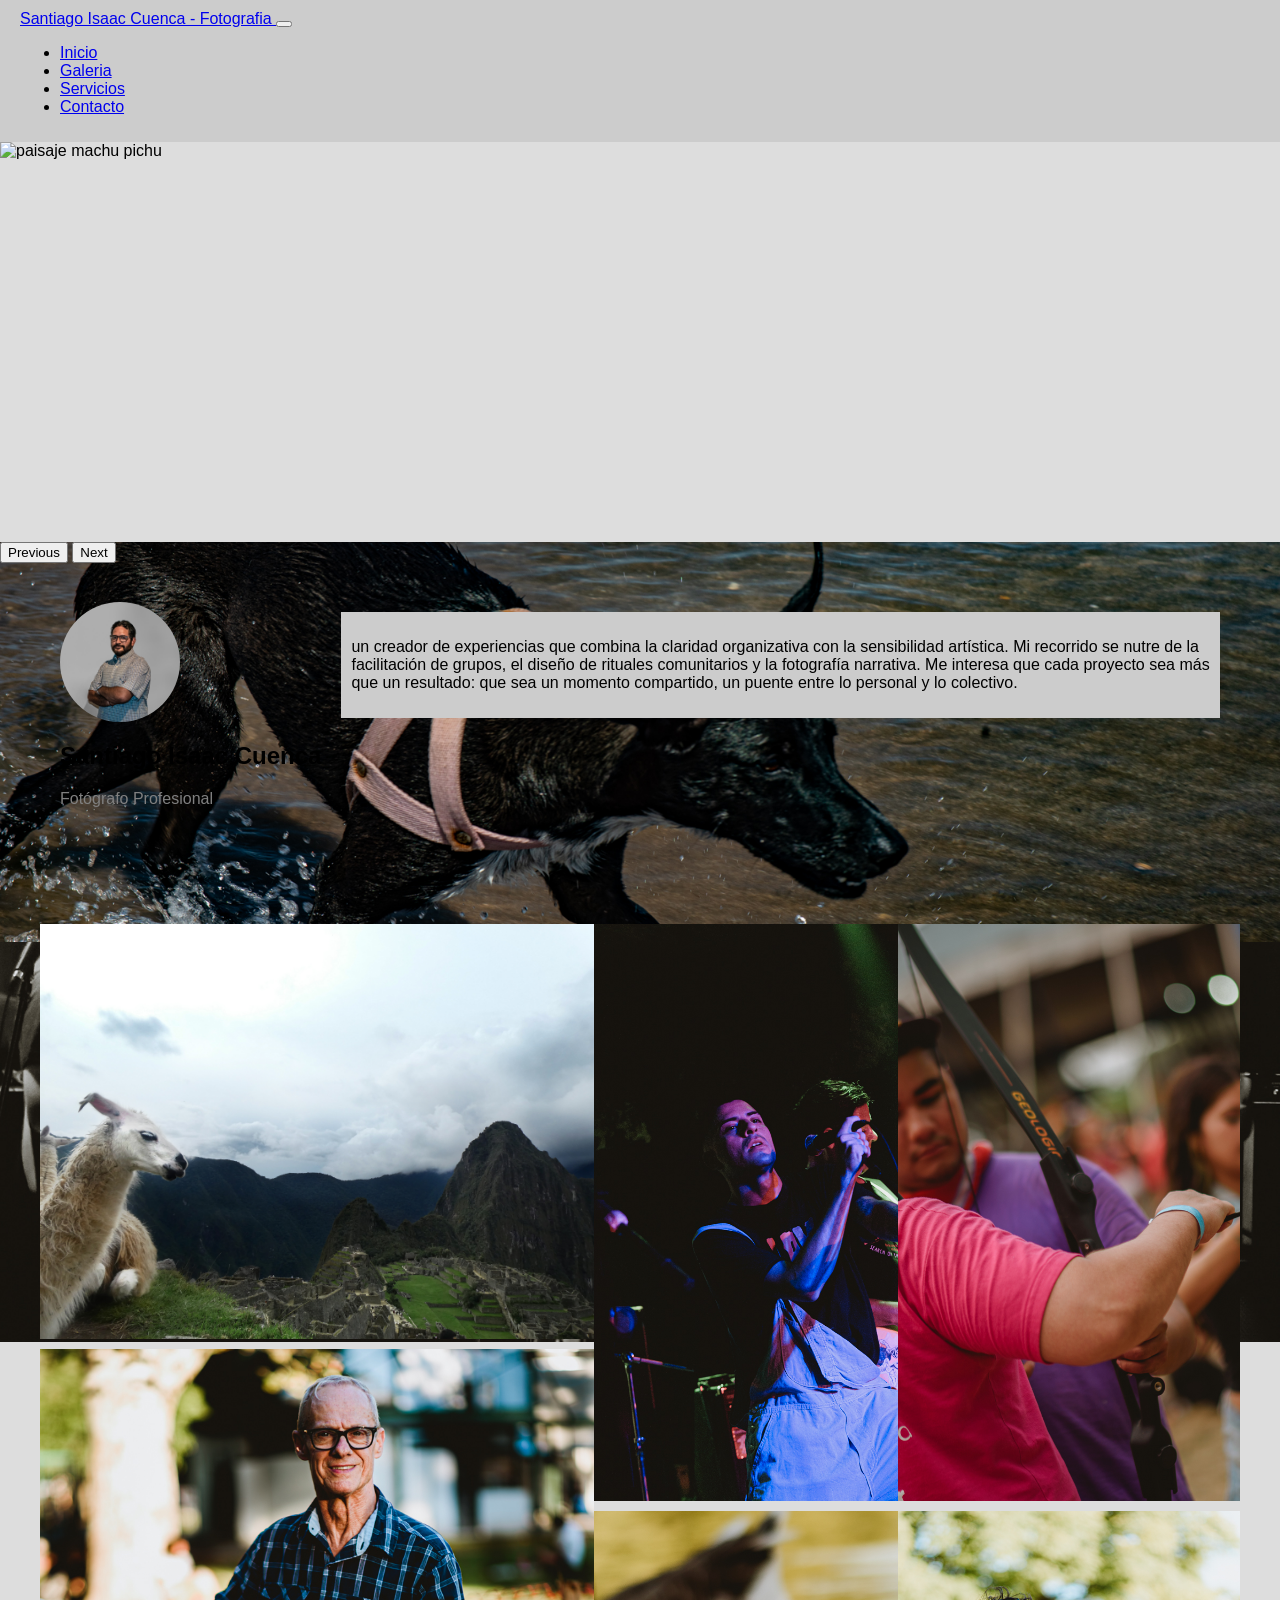
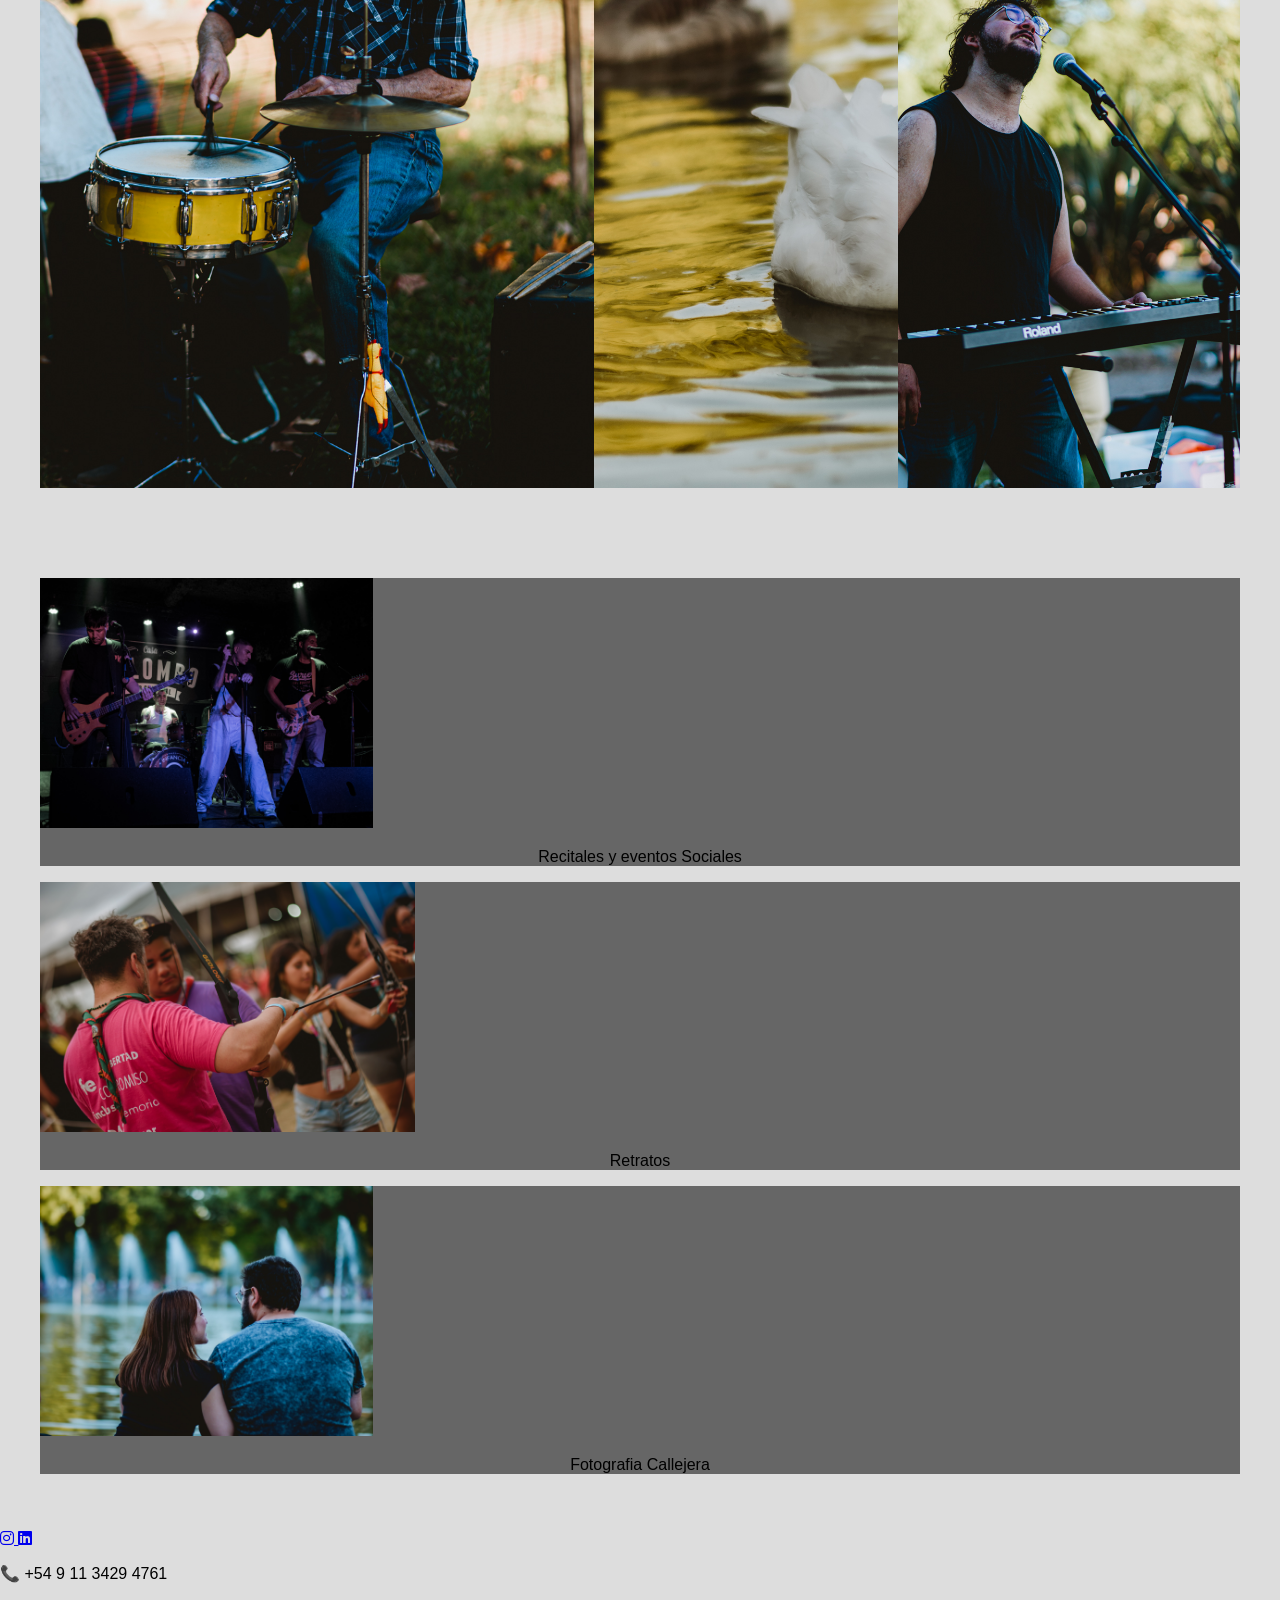
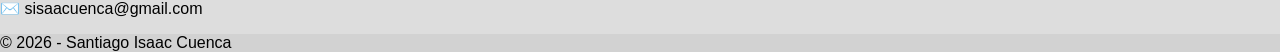
==== index.html @ 127ed1a9 "error foto 2" ====
<!DOCTYPE html>
<!-- saved from url=(0069)file:///C:/Users/shans/Desktop/Sitio%20Portfolio/index.html#servicios -->
<html lang="es"><head><meta http-equiv="Content-Type" content="text/html; charset=UTF-8">
  
  <meta name="viewport" content="width=device-width, initial-scale=1.0">
  <title>Santiago Isaac Cuenca - Fotografia</title>
  <link href="./index_files/bootstrap.min.css" rel="stylesheet">
  <link rel="stylesheet" href="./index_files/all.min.css">
  <script src="./index_files/bootstrap.bundle.min.js.descarga"></script>
  <link rel="stylesheet" href="https://cdnjs.cloudflare.com/ajax/libs/font-awesome/6.5.0/css/all.min.css">
  <link rel="stylesheet" href="./index_files/style.css">
</head>
<body>

  <!-- NAVBAR -->
  <header>
    <nav class="navbar navbar-expand-lg bg-light border-bottom">
  <div class="container">

    <!-- Logo -->
    <a class="navbar-brand d-flex align-items-center gap-2" href="file:///C:/Users/shans/Desktop/Sitio%20Portfolio/index.html#">
    
      Santiago Isaac Cuenca - Fotografia
    </a>

    <!-- Botón hamburguesa (mobile) -->
    <button class="navbar-toggler" type="button" data-bs-toggle="collapse" data-bs-target="#navbarNav">
      <span class="navbar-toggler-icon"></span>
    </button>

    <!-- Links -->
    <div class="collapse navbar-collapse" id="navbarNav">
      <ul class="navbar-nav ms-auto">

        <li class="nav-item">
          <a class="nav-link active btn btn-secondary text-white px-3" href="file:///C:/Users/shans/Desktop/Sitio%20Portfolio/index.html#perfil">Inicio</a>
        </li>

        <li class="nav-item">
          <a class="nav-link" href="file:///C:/Users/shans/Desktop/Sitio%20Portfolio/index.html#galeria">Galeria</a>
        </li>

        <li class="nav-item">
          <a class="nav-link" href="file:///C:/Users/shans/Desktop/Sitio%20Portfolio/index.html#servicios">Servicios</a>
        </li>

        <li class="nav-item">
          <a class="nav-link" href="file:///C:/Users/shans/Desktop/Sitio%20Portfolio/index.html#contacto">Contacto</a>
        </li>

      </ul>

    </div>

  </div>
</nav>
  </header>

  <!-- BANNER -->
  <section class="banner">
   <div id="carouselExample" class="carousel slide">
  <div class="carousel-inner">
    <div class="carousel-item active">
      <img src="./index_files/P1060351v2.jpg" class="d-block w-100" alt="paisaje machu pichu">
    </div>
    <div class="carousel-item">
      <img src="./index_files/perroplaya.jpg" class="d-block w-100" alt="perro corriendo en la playa">
    </div>
    <div class="carousel-item">
      <img src="./index_files/lpk-ciro-1.jpg" class="d-block w-100 img-ajustada" alt="banda tocando en concierto">
    </div>
  </div>
  <button class="carousel-control-prev" type="button" data-bs-target="#carouselExample" data-bs-slide="prev">
    <span class="carousel-control-prev-icon" aria-hidden="true"></span>
    <span class="visually-hidden">Previous</span>
  </button>
  <button class="carousel-control-next" type="button" data-bs-target="#carouselExample" data-bs-slide="next">
    <span class="carousel-control-next-icon" aria-hidden="true"></span>
    <span class="visually-hidden">Next</span>
  </button>
</div>
  </section>
  
  <!-- PERFIL -->
  <section class="perfil" id="perfil">
    <div class="perfil-container">
  
  <div class="perfil-izq">
    <div class="foto-perfil">
      <img src="./index_files/foto perfil.jpg" alt="foto de perfil">
    </div>

    <h2>Santiago Isaac Cuenca</h2>
    <p class="sub">Fotógrafo Profesional</p>
  </div>

  <div class="info">
    <div class="info-box">
      <p>un creador de experiencias que combina la claridad organizativa con la sensibilidad artística. Mi recorrido se nutre de la facilitación de grupos, el diseño de rituales comunitarios y la fotografía narrativa. Me interesa que cada proyecto sea más que un resultado: que sea un momento compartido, un puente entre lo personal y lo colectivo.</p>
    </div>
  </div>

</div>
  </section>

  <!-- GALERÍA -->
 <section class="galeria" id="galeria">
  <div class="container">
    
    <div class="row">
      <div class="col-lg-4 col-md-4 mb-4 mb-lg-0">

        <img src="./index_files/alpacapichu.jpg" class="w-100 rounded mb-4" alt="">
        <img src="./index_files/5.jpg" class="w-100 rounded mb-4" alt="">
        

      </div>

      <div class="col-lg-4 mb-4 mb-lg-0">

        <img src="./index_files/lpk-colombo-3.jpg" class="w-100 rounded mb-4" alt="">
        <img src="./index_files/patitos.jpg" class="w-100 rounded mb-4" alt="">
        

      </div>

      <div class="col-lg-4 mb-4 mb-lg-0">

        <img src="./index_files/arqueria.jpg" class="w-100 rounded mb-4" alt="">
        <img src="./index_files/funky-pqcent-2.jpg" class="w-100 rounded mb-4" alt="">

      </div>
    </div>

  </div>
</section>

  <!-- SERVICIOS -->
  <section class="servicios" id="servicios">
    <div class="container">
  <div class="row">

    <div class="col-md-4">
      <div class="card">
        <img src="img/ok/Bandas/LPK/lpk-colombo-1.jpg" class="card-img-top" alt="banda tocando en recital">
        <div class="card-body">
          <p class="card-text">Recitales y eventos Sociales</p>
        </div>
      </div>
    </div>

    <div class="col-md-4">
      <div class="card">
        <img src="img/retratos/arqueria.jpg" class="card-img-top" alt="acompañante asistiendo a joven con arco y flecha">
        <div class="card-body">
          <p class="card-text">Retratos</p>
        </div>
      </div>
    </div>

    <div class="col-md-4">
      <div class="card">
        <img src="./img/retratos/_DQS3985.jpg" class="card-img-top" alt="pareja en parque">
        <div class="card-body">
          <p class="card-text">Fotografia Callejera</p>
        </div>
      </div>
    </div>

  </div>
</div>
</section>

  <!-- CONTACTO -->
<footer class="text-center bg-body-tertiary">
  <div class="container pt-4">

    <!-- Redes -->
    <section class="mb-4">
      <!-- Instagram -->
      <a class="btn btn-link btn-floating btn-lg text-body m-1" href="https://instagram.com/qenk.ph" target="_blank" role="button">
        <i class="fab fa-instagram"></i>
      </a>

      <!-- LinkedIn -->
      <a class="btn btn-link btn-floating btn-lg text-body m-1" href="https://linkedin.com/in/sisaacuenca" target="_blank" role="button">
        <i class="fab fa-linkedin"></i>
      </a>
    </section>

    <!-- Contacto -->
    <section class="mb-4">
      <p class="mb-1">📞 +54 9 11 3429 4761</p>
      <p class="mb-1">✉️ sisaacuenca@gmail.com</p>
    </section>

  </div>

  <!-- Copyright -->
  <div class="text-center p-3" style="background-color: rgba(0, 0, 0, 0.05);">
    © 2026 - Santiago Isaac Cuenca
  </div>
</footer>


</body></html>
---- index_files/style.css ----
body {
  margin: 0;
  font-family: Arial, sans-serif;
  background: #ddd;
}

/* NAVBAR */
.navbar {
  display: flex;
  justify-content: space-between;
  padding: 10px 20px;
  background: #ccc;
}

.nav-links {
  display: flex;
  gap: 10px;
  list-style: none;
  padding: 0;
  margin: 0;
}

/* ===== BANNER / CAROUSEL ===== */

.banner {
  width: 100%;
}

.carousel,
.carousel-inner,
.carousel-item {
  height: 400px;
}

.carousel-item img {
  width: 100%;
  height: 100%;
  object-fit: cover;
}

/* PERFIL */
.perfil {
  padding: 40px;
}

.perfil-container {
  display: flex;
  gap: 20px;
  background: #eee;
  padding: 20px;
}

/* 🔥 MODIFICADO */
.foto-perfil {
  width: 120px;
  height: 120px;
  border-radius: 50%;
  overflow: hidden; /* clave para el círculo */

  display: flex;
  align-items: center;
  justify-content: center;
}

/* 🔥 NUEVO */
.foto-perfil img {
  width: 100%;
  height: 100%;
  object-fit: cover;
}

.info {
  flex: 1;
}

.sub {
  color: gray;
}

.info-box {
  margin-top: 10px;
  background: #ccc;
  padding: 10px;
}
/* GALERIA */
.galeria {
  padding: 40px;
}

/* FILA */
.galeria .row {
  display: flex;
}

/* COLUMNAS */
.galeria .col-lg-4 {
  display: flex;
  flex-direction: column;
}

/* IMAGENES */
.galeria img {
  width: 100%;
  object-fit: cover;
  margin-bottom: 10px;
}

/* DISTRIBUCION EQUILIBRADA */
.galeria .col-lg-4 img {
  flex: 1;
}

/* SERVICIOS */
.servicios {
  padding: 40px;
}

/* CARDS */
.card {
  background: #666;
  border: none;
}

/* IMÁGENES UNIFORMES */
.card-img-top {
  height: 250px;
  object-fit: cover;
}

/* TEXTO */
.card-body {
  text-align: center;
}
/* CONTACTO */
.contacto {
  padding: 40px;
  background: #bbb;
  text-align: center;
}
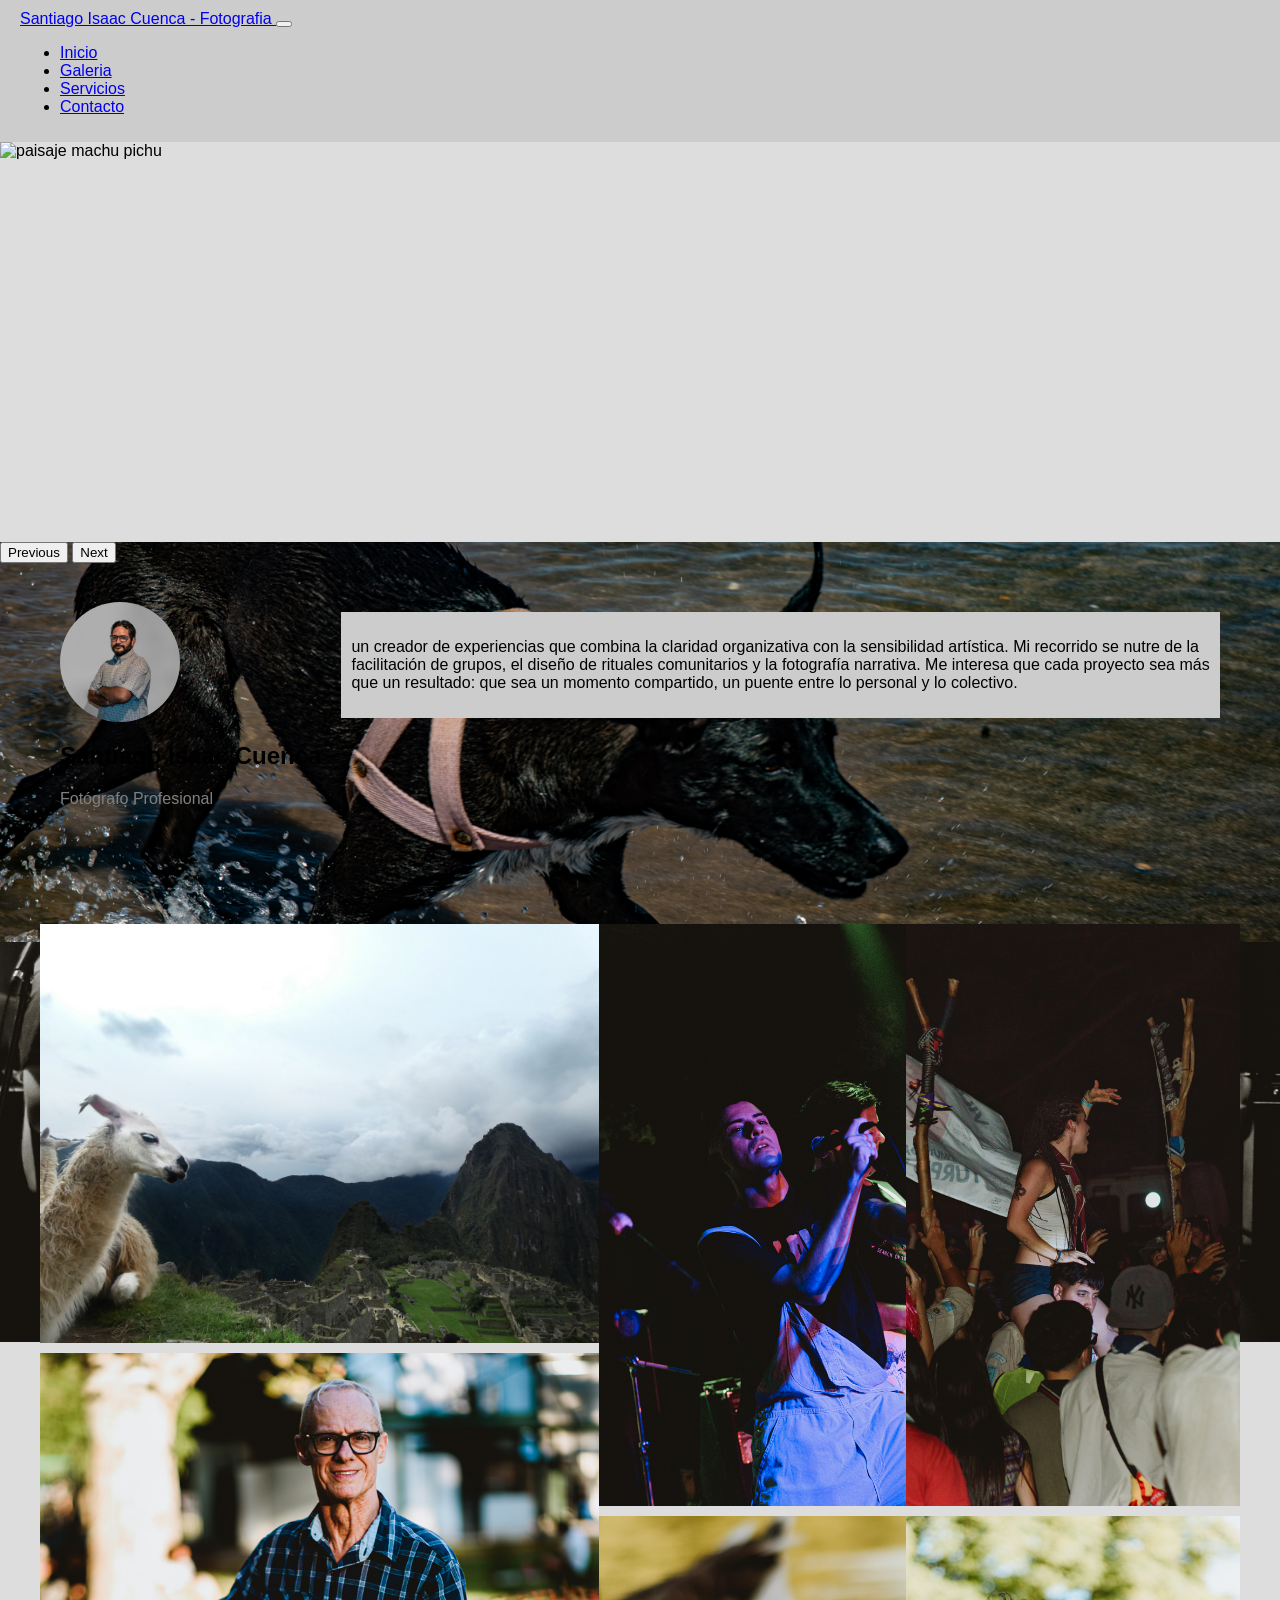
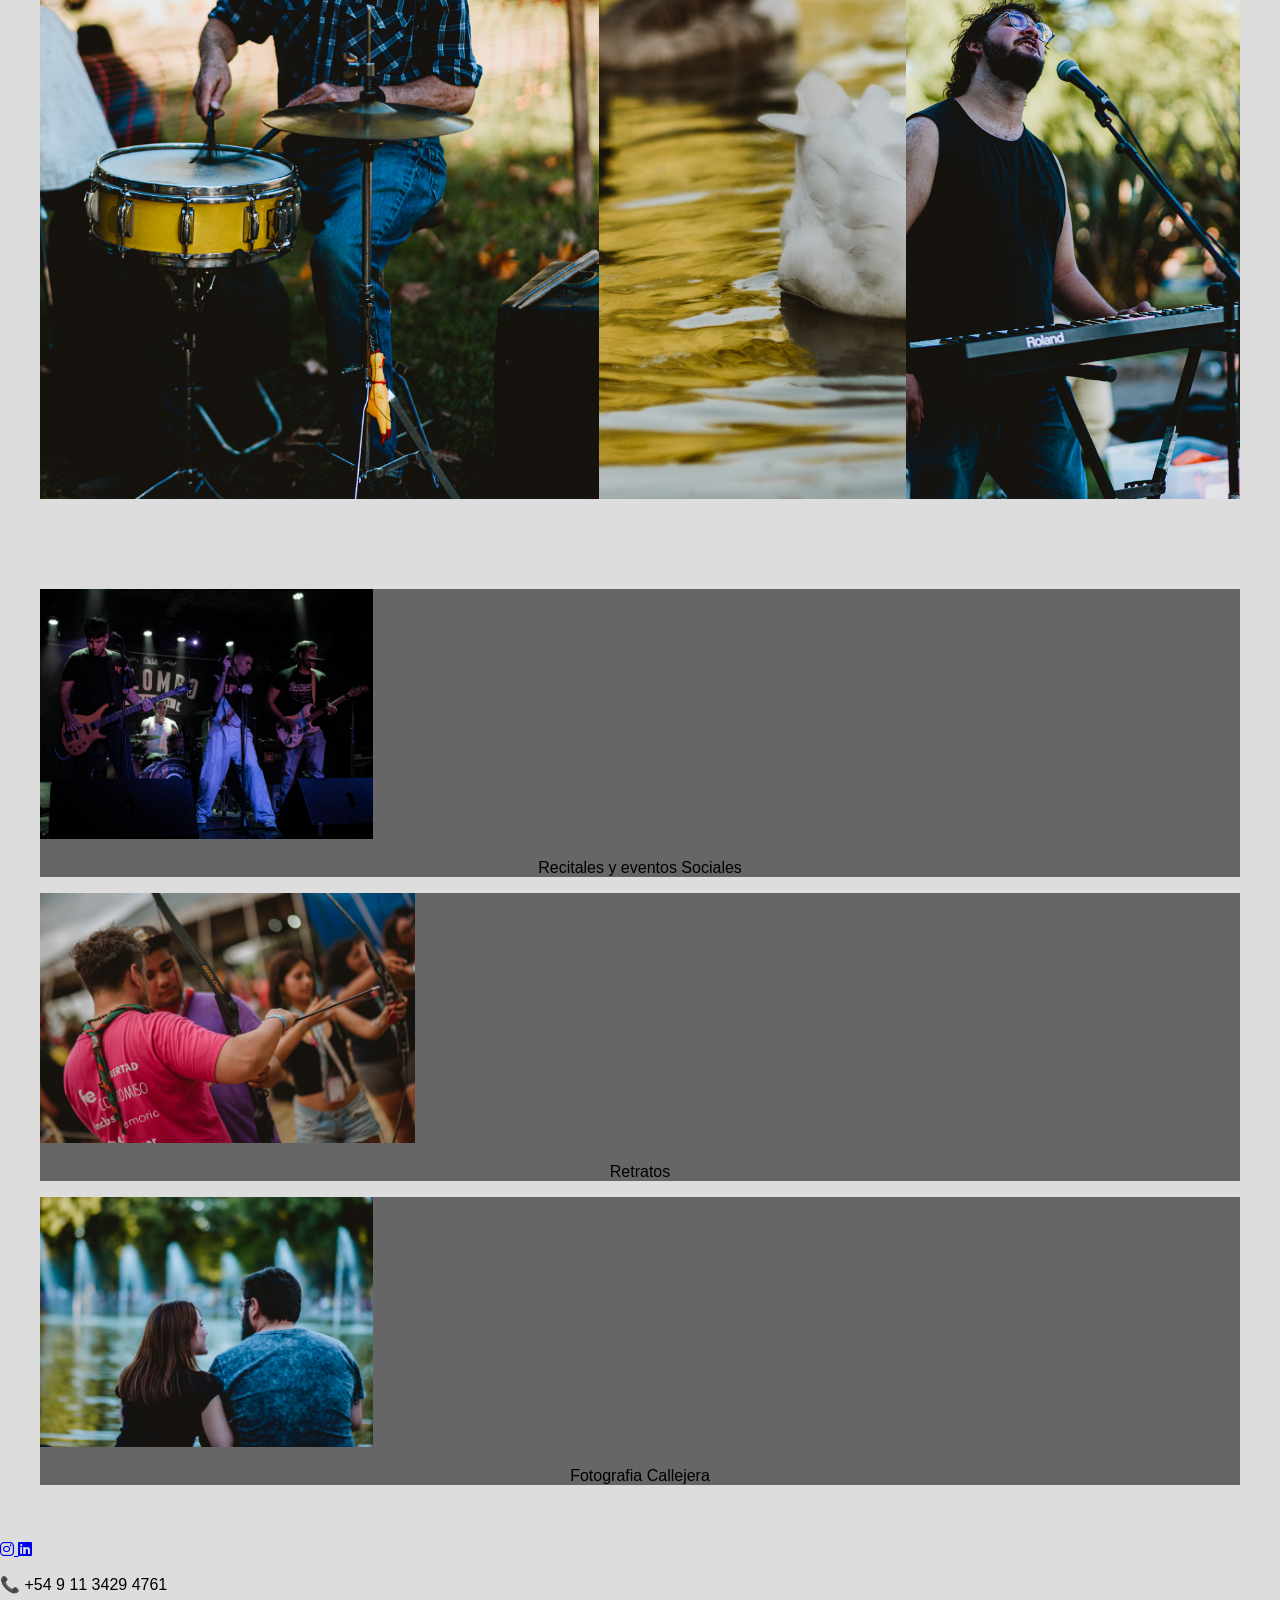
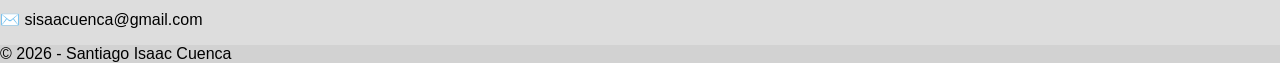
==== commit bb2fd1b4: "error fotos y botones" ====
--- a/index.html
+++ b/index.html
@@ -33,19 +33,19 @@
       <ul class="navbar-nav ms-auto">
 
         <li class="nav-item">
-          <a class="nav-link active btn btn-secondary text-white px-3" href="file:///C:/Users/shans/Desktop/Sitio%20Portfolio/index.html#perfil">Inicio</a>
-        </li>
-
-        <li class="nav-item">
-          <a class="nav-link" href="file:///C:/Users/shans/Desktop/Sitio%20Portfolio/index.html#galeria">Galeria</a>
-        </li>
-
-        <li class="nav-item">
-          <a class="nav-link" href="file:///C:/Users/shans/Desktop/Sitio%20Portfolio/index.html#servicios">Servicios</a>
-        </li>
-
-        <li class="nav-item">
-          <a class="nav-link" href="file:///C:/Users/shans/Desktop/Sitio%20Portfolio/index.html#contacto">Contacto</a>
+          <a class="nav-link active btn btn-secondary text-white px-3" href="#perfil">Inicio</a>
+        </li>
+
+        <li class="nav-item">
+          <a class="nav-link" href="#galeria">Galeria</a>
+        </li>
+
+        <li class="nav-item">
+          <a class="nav-link" href="#servicios">Servicios</a>
+        </li>
+
+        <li class="nav-item">
+          <a class="nav-link" href="#contacto">Contacto</a>
         </li>
 
       </ul>
@@ -126,7 +126,7 @@
 
       <div class="col-lg-4 mb-4 mb-lg-0">
 
-        <img src="./index_files/arqueria.jpg" class="w-100 rounded mb-4" alt="">
+        <img src="./img/retratos/_DQS2783.jpg" class="w-100 rounded mb-4" alt="">
         <img src="./index_files/funky-pqcent-2.jpg" class="w-100 rounded mb-4" alt="">
 
       </div>
@@ -172,7 +172,7 @@
 </section>
 
   <!-- CONTACTO -->
-<footer class="text-center bg-body-tertiary">
+<footer class="text-center bg-body-tertiary" id="contacto">
   <div class="container pt-4">
 
     <!-- Redes -->
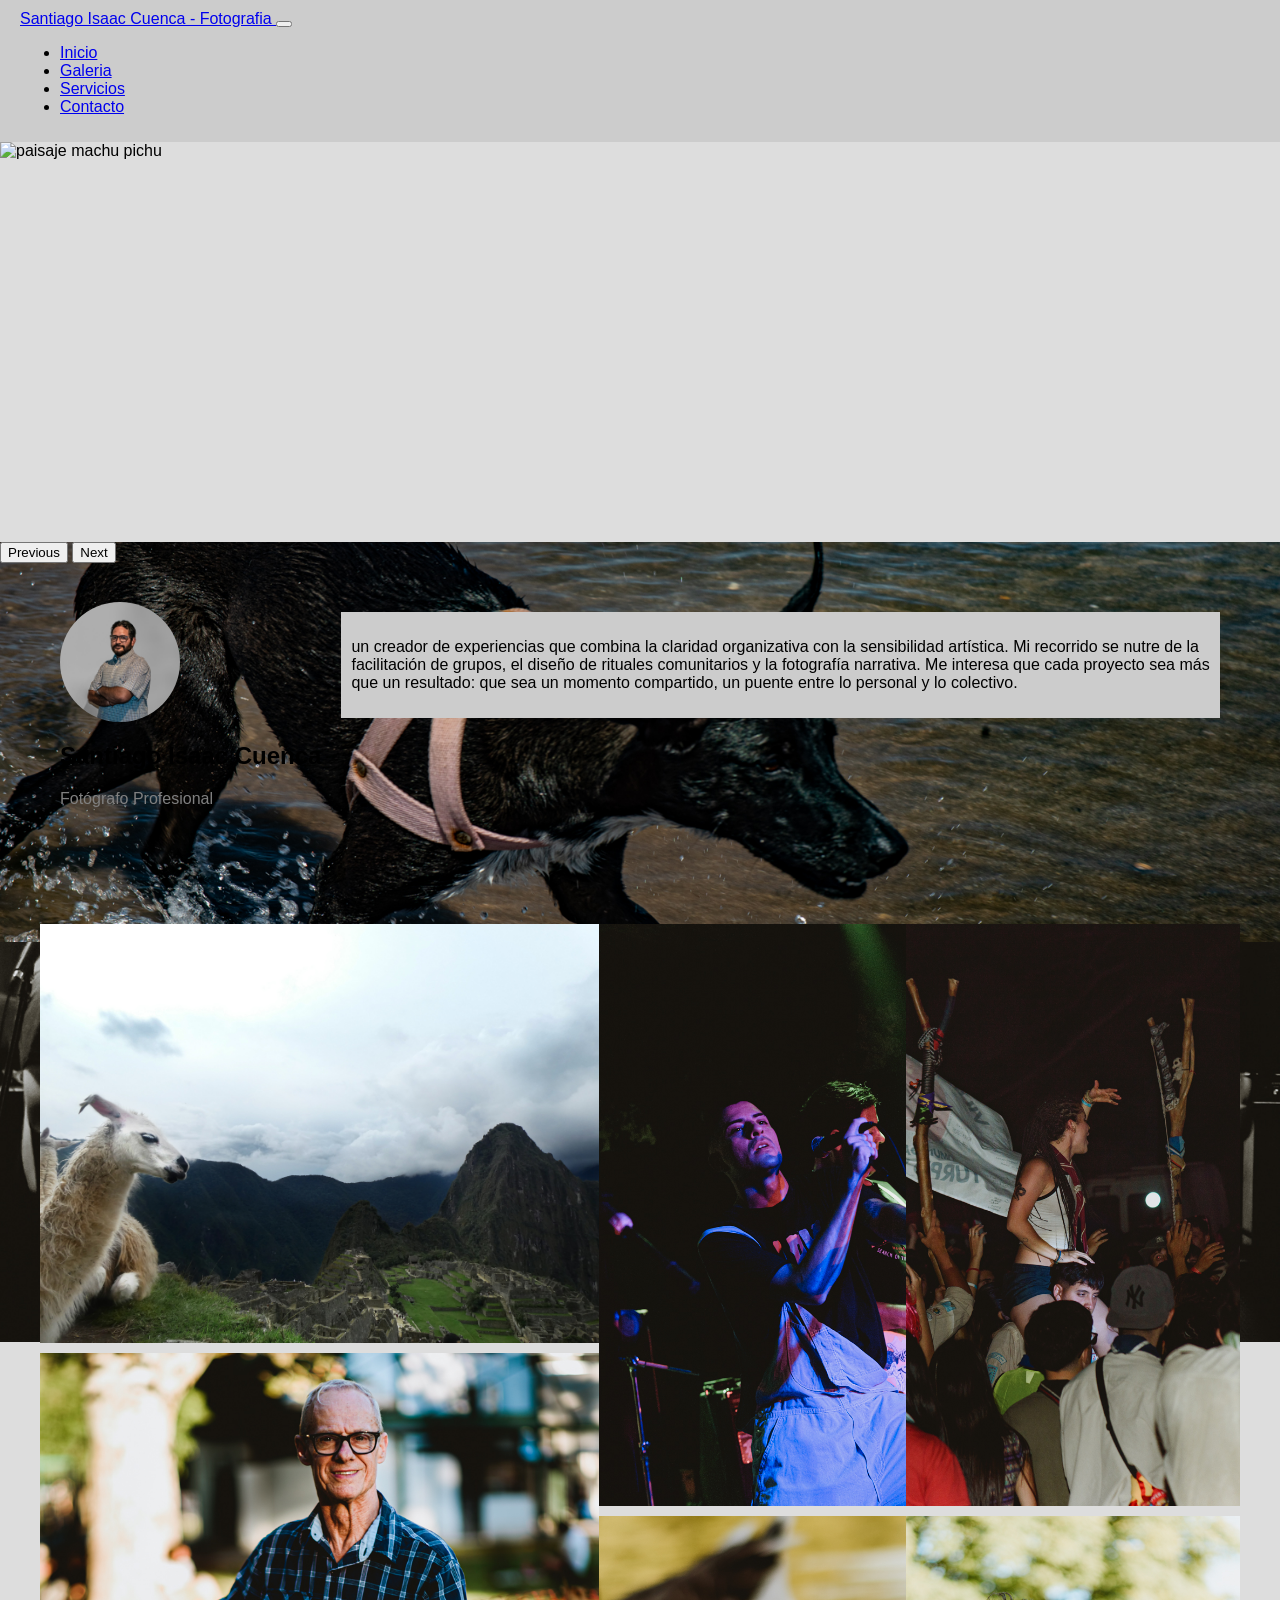
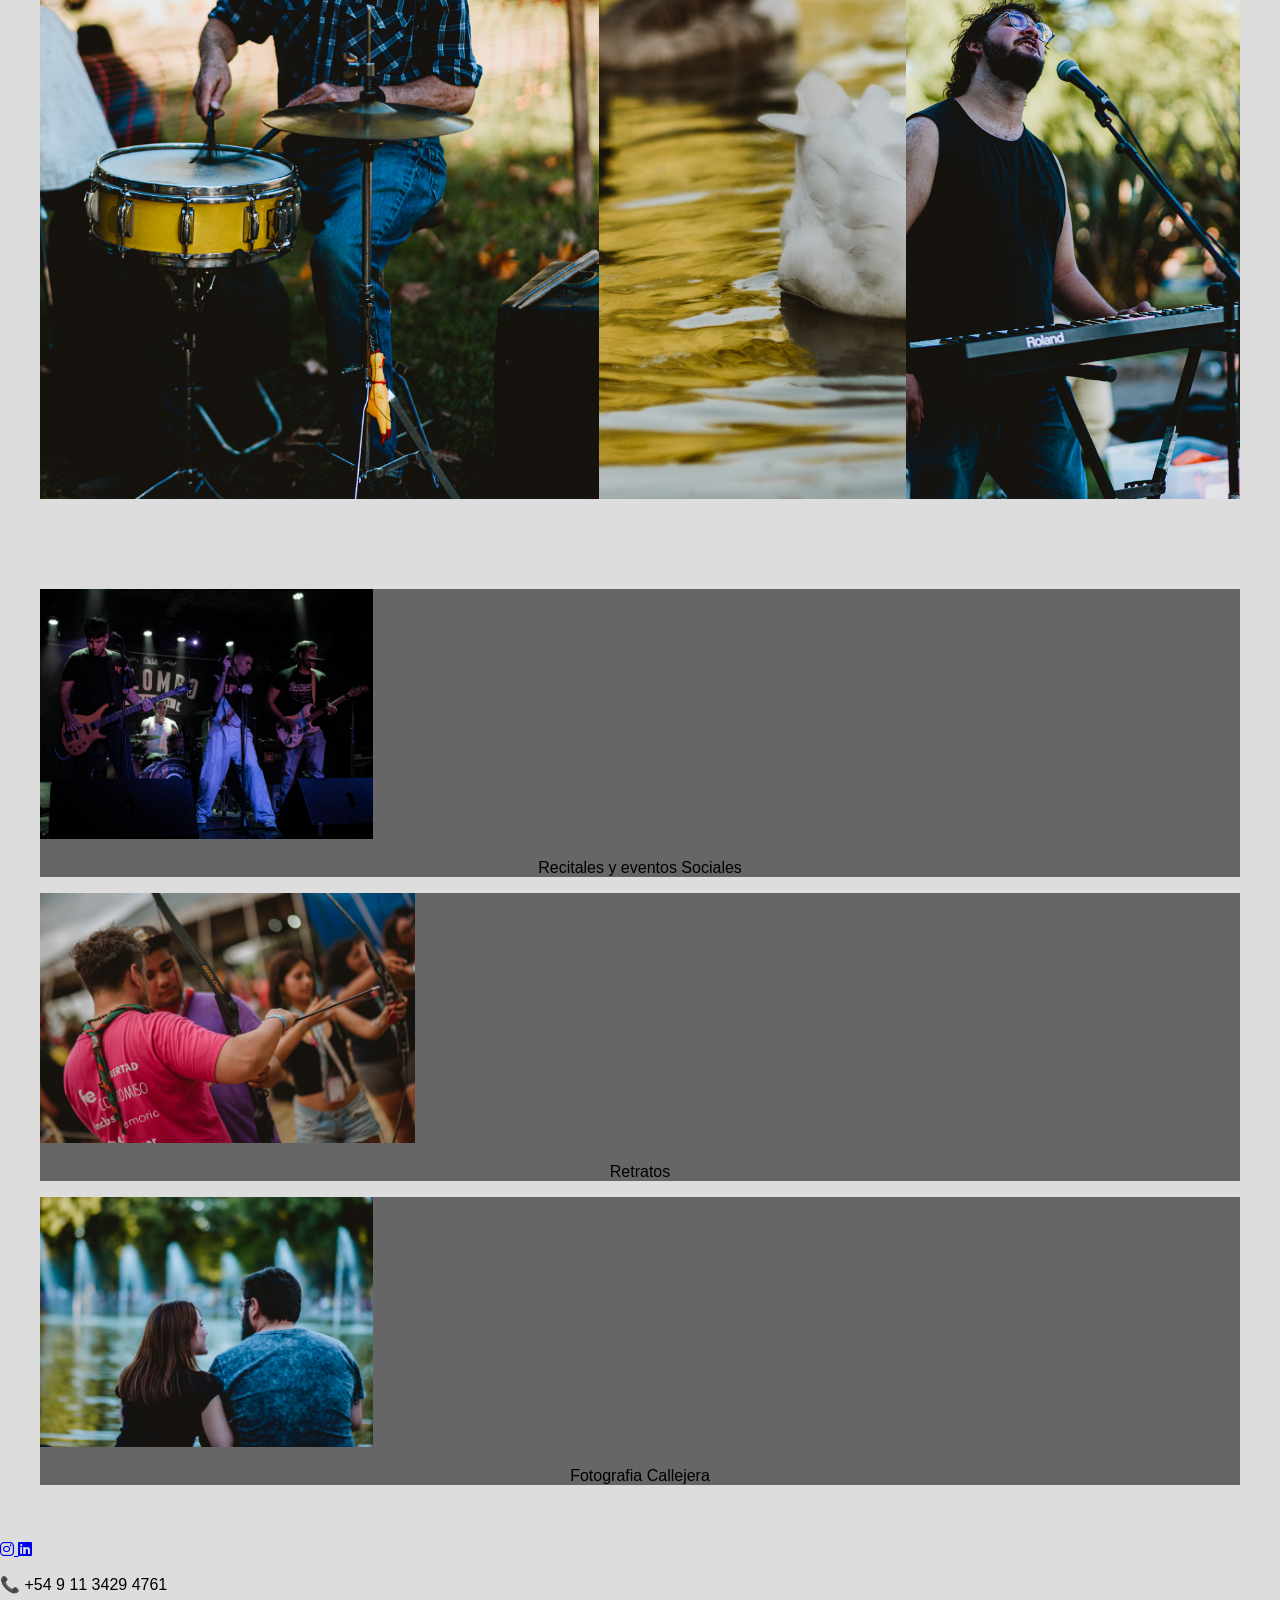
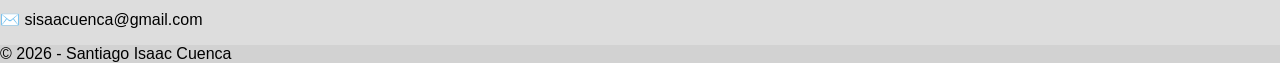
==== commit cdddc468: "erro fotos 3" ====
--- a/index.html
+++ b/index.html
@@ -61,13 +61,13 @@
    <div id="carouselExample" class="carousel slide">
   <div class="carousel-inner">
     <div class="carousel-item active">
-      <img src="./index_files/P1060351v2.jpg" class="d-block w-100" alt="paisaje machu pichu">
+      <img src="img/paisajes/P1060351v2.jpg" class="d-block w-100" alt="paisaje machu pichu">
     </div>
     <div class="carousel-item">
-      <img src="./index_files/perroplaya.jpg" class="d-block w-100" alt="perro corriendo en la playa">
+      <img src="img/ok/Animales/perroplaya.jpg" class="d-block w-100" alt="perro corriendo en la playa">
     </div>
     <div class="carousel-item">
-      <img src="./index_files/lpk-ciro-1.jpg" class="d-block w-100 img-ajustada" alt="banda tocando en concierto">
+      <img src="img/ok/Bandas/LPK/lpk-ciro-1.jpg" class="d-block w-100 img-ajustada" alt="banda tocando en concierto">
     </div>
   </div>
   <button class="carousel-control-prev" type="button" data-bs-target="#carouselExample" data-bs-slide="prev">
@@ -110,24 +110,24 @@
     <div class="row">
       <div class="col-lg-4 col-md-4 mb-4 mb-lg-0">
 
-        <img src="./index_files/alpacapichu.jpg" class="w-100 rounded mb-4" alt="">
-        <img src="./index_files/5.jpg" class="w-100 rounded mb-4" alt="">
+        <img src="img/paisajes/alpacapichu.jpg" class="w-100 rounded mb-4" alt="">
+        <img src="img/ok/Bandas/bandita jazz/5.jpg" class="w-100 rounded mb-4" alt="">
         
 
       </div>
 
       <div class="col-lg-4 mb-4 mb-lg-0">
 
-        <img src="./index_files/lpk-colombo-3.jpg" class="w-100 rounded mb-4" alt="">
-        <img src="./index_files/patitos.jpg" class="w-100 rounded mb-4" alt="">
+        <img src="img/ok/Bandas/LPK/lpk-colombo-3.jpg" class="w-100 rounded mb-4" alt="">
+        <img src="img/ok/Animales/patitos.jpg" class="w-100 rounded mb-4" alt="">
         
 
       </div>
 
       <div class="col-lg-4 mb-4 mb-lg-0">
 
-        <img src="./img/retratos/_DQS2783.jpg" class="w-100 rounded mb-4" alt="">
-        <img src="./index_files/funky-pqcent-2.jpg" class="w-100 rounded mb-4" alt="">
+        <img src="img/retratos/_DQS2783.jpg" class="w-100 rounded mb-4" alt="">
+        <img src="img/ok/Bandas/funkystones/funky-pqcent-2.jpg" class="w-100 rounded mb-4" alt="">
 
       </div>
     </div>
@@ -160,7 +160,7 @@
 
     <div class="col-md-4">
       <div class="card">
-        <img src="./img/retratos/_DQS3985.jpg" class="card-img-top" alt="pareja en parque">
+        <img src="img/retratos/_DQS3985.jpg" class="card-img-top" alt="pareja en parque">
         <div class="card-body">
           <p class="card-text">Fotografia Callejera</p>
         </div>
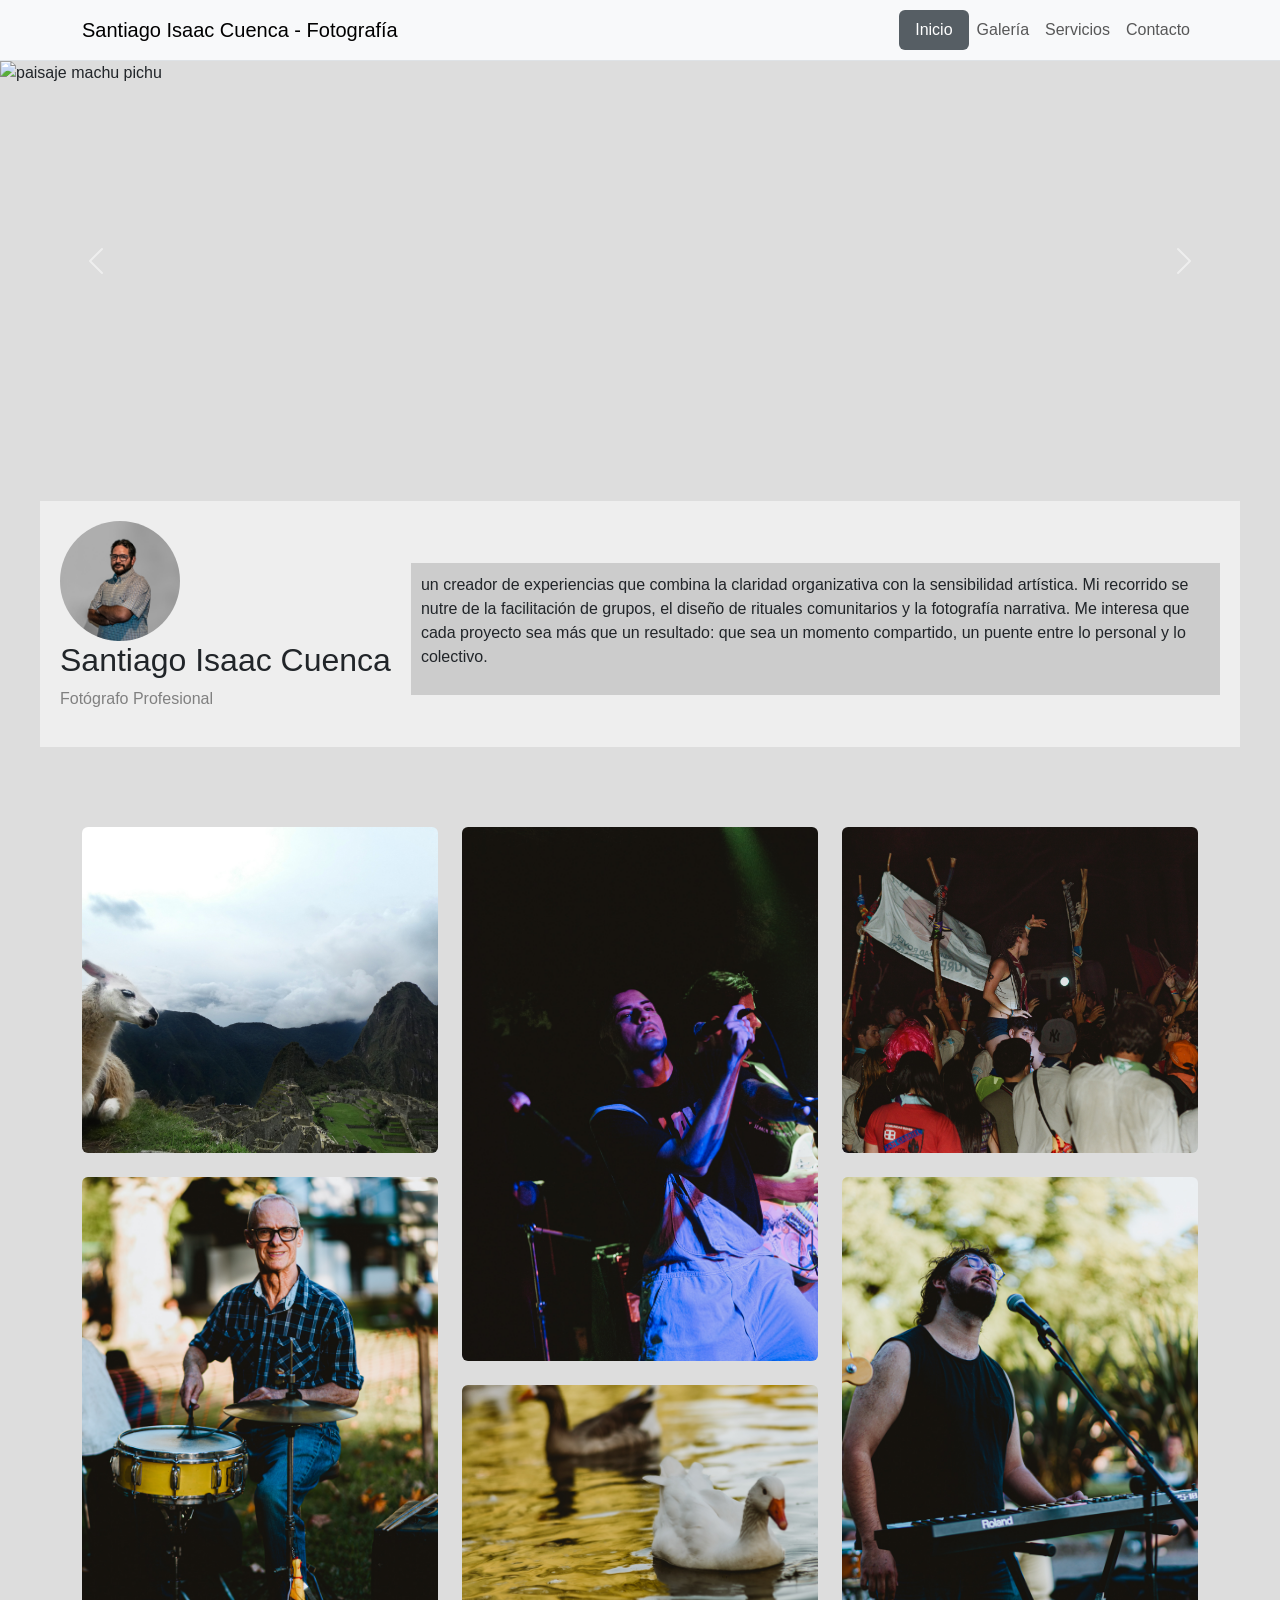
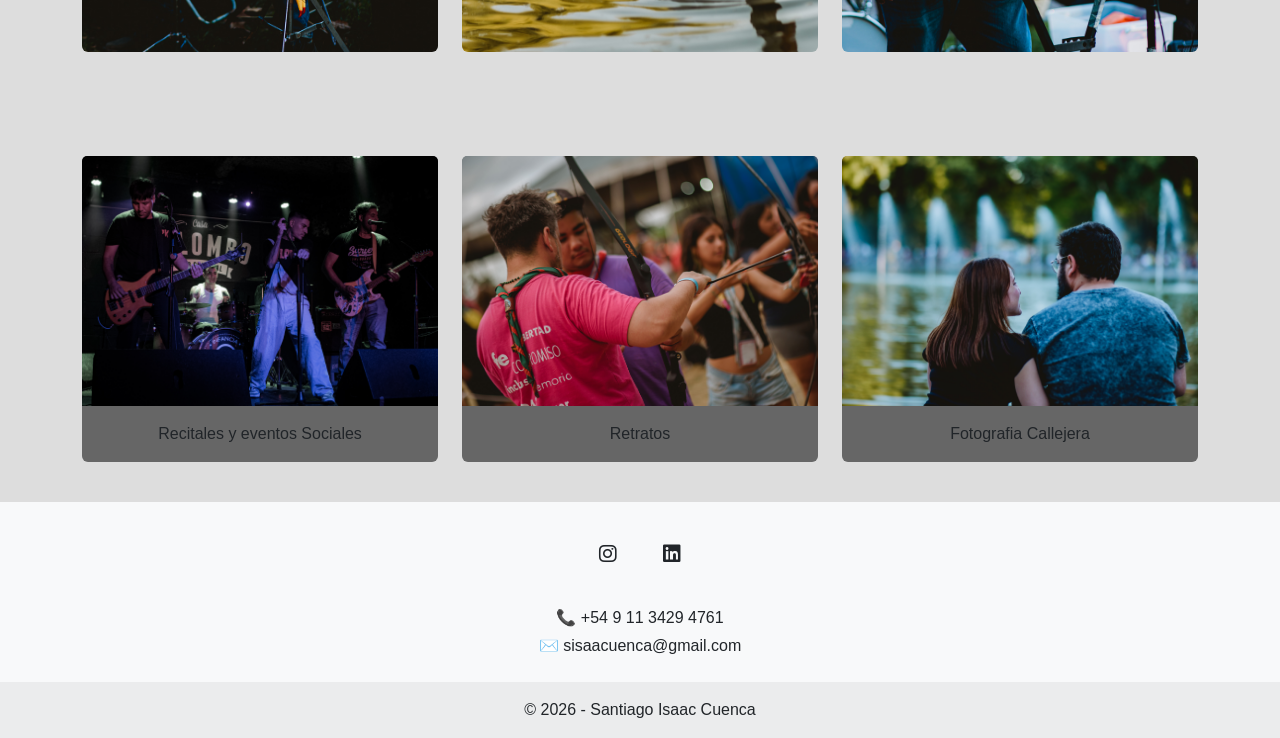
==== commit 5334b412: "fix algunas cositas" ====
--- a/index.html
+++ b/index.html
@@ -4,56 +4,46 @@
   
   <meta name="viewport" content="width=device-width, initial-scale=1.0">
   <title>Santiago Isaac Cuenca - Fotografia</title>
-  <link href="./index_files/bootstrap.min.css" rel="stylesheet">
+  
   <link rel="stylesheet" href="./index_files/all.min.css">
-  <script src="./index_files/bootstrap.bundle.min.js.descarga"></script>
+  <link href="https://cdn.jsdelivr.net/npm/bootstrap@5.3.3/dist/css/bootstrap.min.css" rel="stylesheet">
+  <script src="https://cdn.jsdelivr.net/npm/bootstrap@5.3.3/dist/js/bootstrap.bundle.min.js"></script>
   <link rel="stylesheet" href="https://cdnjs.cloudflare.com/ajax/libs/font-awesome/6.5.0/css/all.min.css">
-  <link rel="stylesheet" href="./index_files/style.css">
+  <link rel="stylesheet" href="css/style.css">
+  <meta name="viewport" content="width=device-width, initial-scale=1.0">
 </head>
 <body>
 
   <!-- NAVBAR -->
   <header>
     <nav class="navbar navbar-expand-lg bg-light border-bottom">
-  <div class="container">
+      <div class="container">
+        <a class="navbar-brand d-flex align-items-center gap-2" href="#">
+          Santiago Isaac Cuenca - Fotografía
+        </a>
 
-    <!-- Logo -->
-    <a class="navbar-brand d-flex align-items-center gap-2" href="file:///C:/Users/shans/Desktop/Sitio%20Portfolio/index.html#">
-    
-      Santiago Isaac Cuenca - Fotografia
-    </a>
+        <button class="navbar-toggler" type="button" data-bs-toggle="collapse" data-bs-target="#navbarNav">
+          <span class="navbar-toggler-icon"></span>
+        </button>
 
-    <!-- Botón hamburguesa (mobile) -->
-    <button class="navbar-toggler" type="button" data-bs-toggle="collapse" data-bs-target="#navbarNav">
-      <span class="navbar-toggler-icon"></span>
-    </button>
-
-    <!-- Links -->
-    <div class="collapse navbar-collapse" id="navbarNav">
-      <ul class="navbar-nav ms-auto">
-
-        <li class="nav-item">
-          <a class="nav-link active btn btn-secondary text-white px-3" href="#perfil">Inicio</a>
-        </li>
-
-        <li class="nav-item">
-          <a class="nav-link" href="#galeria">Galeria</a>
-        </li>
-
-        <li class="nav-item">
-          <a class="nav-link" href="#servicios">Servicios</a>
-        </li>
-
-        <li class="nav-item">
-          <a class="nav-link" href="#contacto">Contacto</a>
-        </li>
-
-      </ul>
-
-    </div>
-
-  </div>
-</nav>
+        <div class="collapse navbar-collapse" id="navbarNav">
+          <ul class="navbar-nav ms-auto">
+            <li class="nav-item">
+              <a class="nav-link active btn btn-secondary text-white px-3" href="#perfil">Inicio</a>
+            </li>
+            <li class="nav-item">
+              <a class="nav-link" href="#galeria">Galería</a>
+            </li>
+            <li class="nav-item">
+              <a class="nav-link" href="#servicios">Servicios</a>
+            </li>
+            <li class="nav-item">
+              <a class="nav-link" href="#contacto">Contacto</a>
+            </li>
+          </ul>
+        </div>
+      </div>
+    </nav>
   </header>
 
   <!-- BANNER -->
@@ -78,7 +68,7 @@
     <span class="carousel-control-next-icon" aria-hidden="true"></span>
     <span class="visually-hidden">Next</span>
   </button>
-</div>
+  </div>
   </section>
   
   <!-- PERFIL -->
@@ -87,7 +77,7 @@
   
   <div class="perfil-izq">
     <div class="foto-perfil">
-      <img src="./index_files/foto perfil.jpg" alt="foto de perfil">
+      <img src="img/foto perfil.jpg" alt="foto de perfil">
     </div>
 
     <h2>Santiago Isaac Cuenca</h2>
@@ -126,7 +116,7 @@
 
       <div class="col-lg-4 mb-4 mb-lg-0">
 
-        <img src="img/retratos/_DQS2783.jpg" class="w-100 rounded mb-4" alt="">
+        <img src="img/retratos/moot.jpg" class="w-100 rounded mb-4" alt="">
         <img src="img/ok/Bandas/funkystones/funky-pqcent-2.jpg" class="w-100 rounded mb-4" alt="">
 
       </div>
@@ -160,7 +150,7 @@
 
     <div class="col-md-4">
       <div class="card">
-        <img src="img/retratos/_DQS3985.jpg" class="card-img-top" alt="pareja en parque">
+        <img src="img/retratos/laguito.jpg" class="card-img-top" alt="pareja en parque">
         <div class="card-body">
           <p class="card-text">Fotografia Callejera</p>
         </div>
--- a/css/style.css
+++ b/css/style.css
@@ -0,0 +1,164 @@
+body {
+  margin: 0;
+  font-family: Arial, sans-serif;
+  background: #ddd;
+}
+
+/* NAVBAR */
+.navbar {
+  display: flex;
+  justify-content: space-between;
+  padding: 10px 20px;
+  background: #ccc;
+}
+
+.nav-links {
+  display: flex;
+  gap: 10px;
+  list-style: none;
+  padding: 0;
+  margin: 0;
+}
+
+/* ===== BANNER / CAROUSEL ===== */
+
+.banner {
+  width: 100%;
+}
+
+.carousel,
+.carousel-inner,
+.carousel-item {
+  height: 400px;
+}
+
+.carousel-item img {
+  width: 100%;
+  height: 100%;
+  object-fit: cover;
+}
+
+/* PERFIL */
+.perfil {
+  padding: 40px;
+}
+
+.perfil-container {
+  display: flex;
+  gap: 20px;
+  background: #eee;
+  padding: 20px;
+  
+  /* Agregamos esto para que sepa cómo alinearse */
+  align-items: center; 
+  justify-content: center;
+}
+
+/* 🔥 MODIFICADO */
+.foto-perfil {
+  width: 120px;
+  height: 120px;
+  border-radius: 50%;
+  overflow: hidden; /* clave para el círculo */
+
+  display: flex;
+  align-items: center;
+  justify-content: center;
+  
+  /* Evita que el círculo se deforme al achicar la pantalla */
+  flex-shrink: 0; 
+}
+
+/* --- RESPONSIVE: MÓVIL --- */
+@media (max-width: 768px) {
+  .perfil-container {
+    flex-direction: column; /* De lado a lado -> Uno abajo del otro */
+    text-align: center;     /* Centra el texto en el celular */
+  }
+
+  .perfil-izq {
+    display: flex;
+    flex-direction: column;
+    align-items: center;
+  }
+  
+  .foto-perfil {
+    margin: 0 auto 15px auto; /* Centra el círculo y le da espacio abajo */
+  }
+}
+
+/* 🔥 NUEVO */
+.foto-perfil img {
+  width: 100%;
+  height: 100%;
+  object-fit: cover;
+}
+
+.info {
+  flex: 1;
+}
+
+.sub {
+  color: gray;
+}
+
+.info-box {
+  margin-top: 10px;
+  background: #ccc;
+  padding: 10px;
+}
+/* GALERIA */
+.galeria {
+  padding: 40px;
+}
+
+/* FILA */
+.galeria .row {
+  display: flex;
+}
+
+/* COLUMNAS */
+.galeria .col-lg-4 {
+  display: flex;
+  flex-direction: column;
+}
+
+/* IMAGENES */
+.galeria img {
+  width: 100%;
+  object-fit: cover;
+  margin-bottom: 10px;
+}
+
+/* DISTRIBUCION EQUILIBRADA */
+.galeria .col-lg-4 img {
+  flex: 1;
+}
+
+/* SERVICIOS */
+.servicios {
+  padding: 40px;
+}
+
+/* CARDS */
+.card {
+  background: #666;
+  border: none;
+}
+
+/* IMÁGENES UNIFORMES */
+.card-img-top {
+  height: 250px;
+  object-fit: cover;
+}
+
+/* TEXTO */
+.card-body {
+  text-align: center;
+}
+/* CONTACTO */
+.contacto {
+  padding: 40px;
+  background: #bbb;
+  text-align: center;
+}
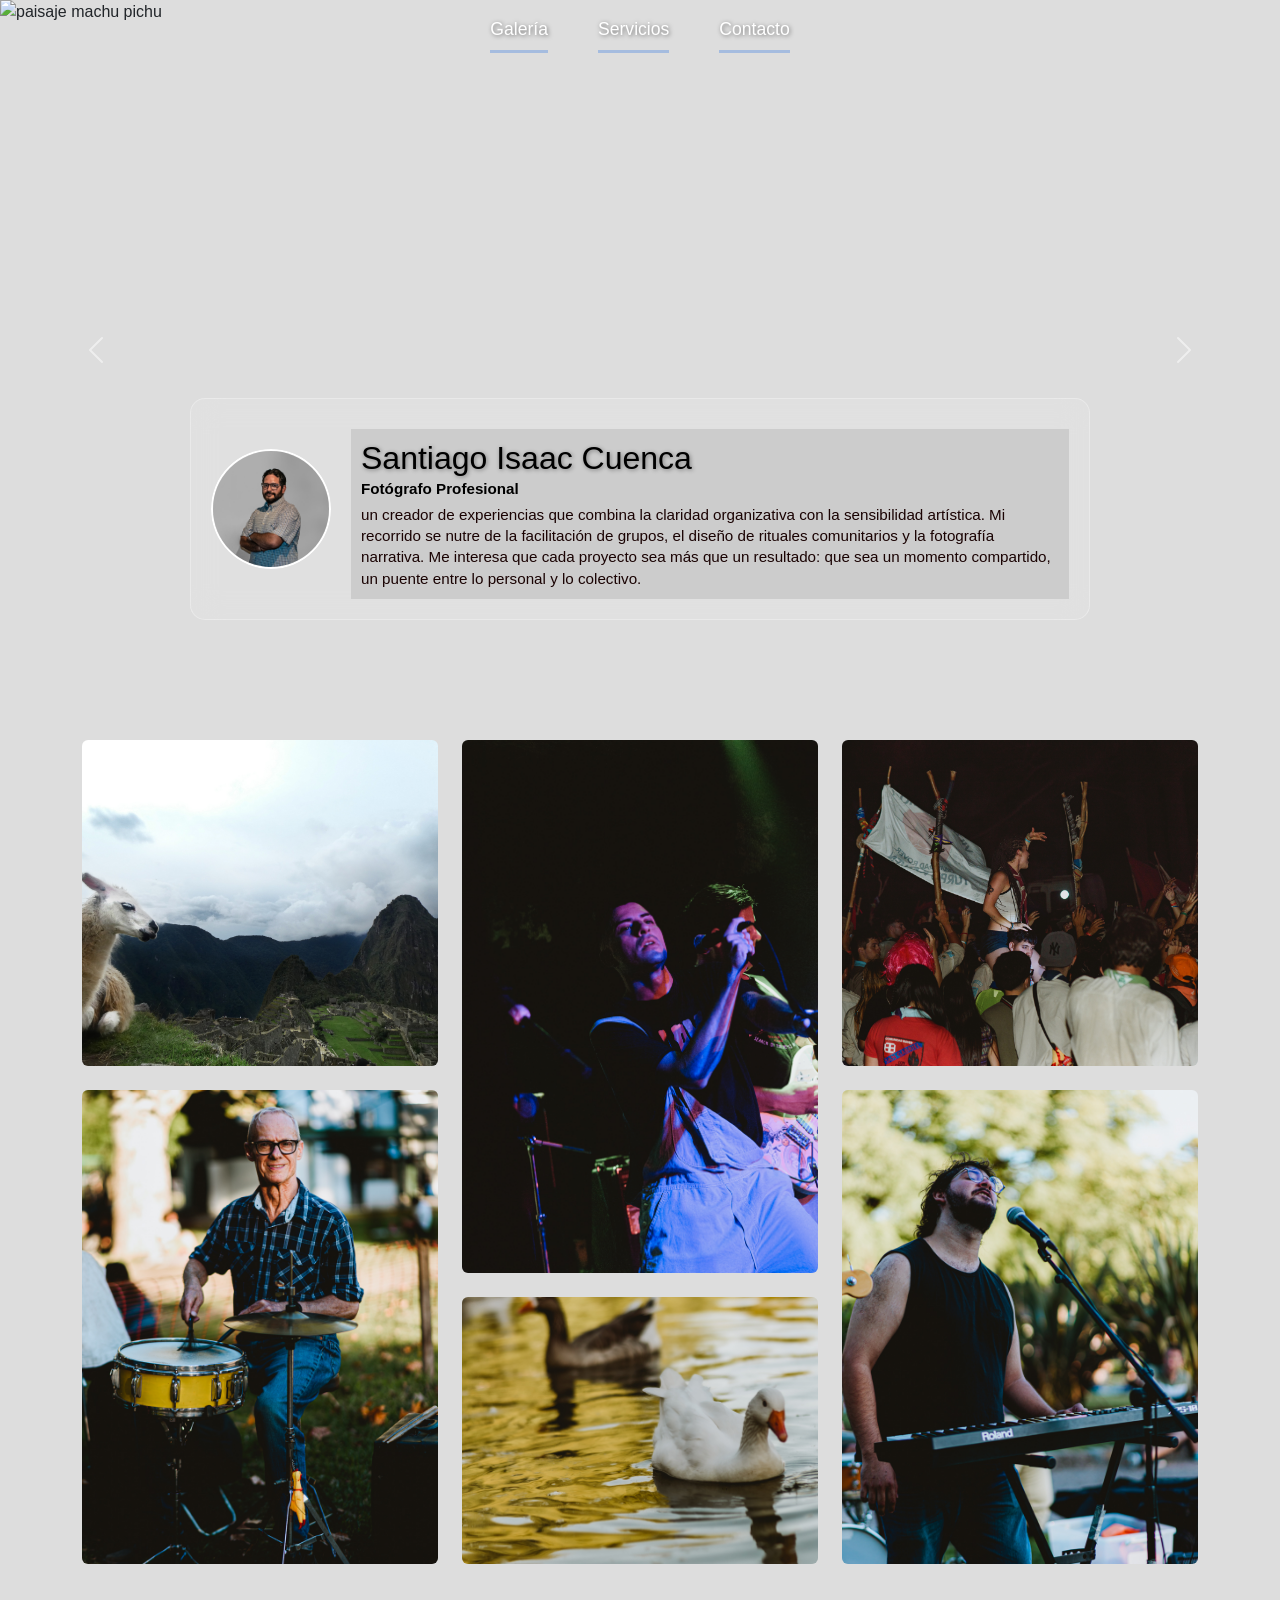
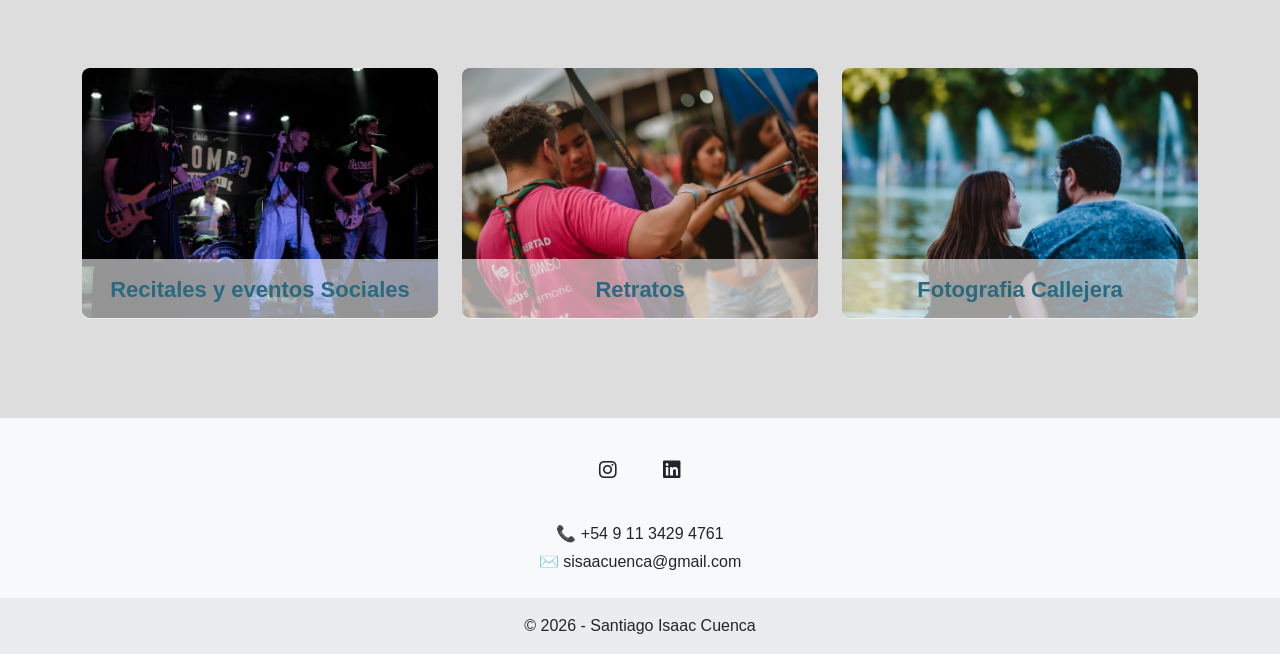
==== commit c11f1ad8: "modificacion visuales" ====
--- a/index.html
+++ b/index.html
@@ -16,62 +16,67 @@
 
   <!-- NAVBAR -->
   <header>
-    <nav class="navbar navbar-expand-lg bg-light border-bottom">
-      <div class="container">
-        <a class="navbar-brand d-flex align-items-center gap-2" href="#">
-          Santiago Isaac Cuenca - Fotografía
-        </a>
-
-        <button class="navbar-toggler" type="button" data-bs-toggle="collapse" data-bs-target="#navbarNav">
-          <span class="navbar-toggler-icon"></span>
-        </button>
-
-        <div class="collapse navbar-collapse" id="navbarNav">
-          <ul class="navbar-nav ms-auto">
-            <li class="nav-item">
-              <a class="nav-link active btn btn-secondary text-white px-3" href="#perfil">Inicio</a>
-            </li>
-            <li class="nav-item">
-              <a class="nav-link" href="#galeria">Galería</a>
-            </li>
-            <li class="nav-item">
-              <a class="nav-link" href="#servicios">Servicios</a>
-            </li>
-            <li class="nav-item">
-              <a class="nav-link" href="#contacto">Contacto</a>
-            </li>
-          </ul>
-        </div>
-      </div>
-    </nav>
+    
   </header>
 
   <!-- BANNER -->
+   
   <section class="banner">
-   <div id="carouselExample" class="carousel slide">
-  <div class="carousel-inner">
-    <div class="carousel-item active">
-      <img src="img/paisajes/P1060351v2.jpg" class="d-block w-100" alt="paisaje machu pichu">
-    </div>
-    <div class="carousel-item">
-      <img src="img/ok/Animales/perroplaya.jpg" class="d-block w-100" alt="perro corriendo en la playa">
-    </div>
-    <div class="carousel-item">
-      <img src="img/ok/Bandas/LPK/lpk-ciro-1.jpg" class="d-block w-100 img-ajustada" alt="banda tocando en concierto">
-    </div>
-  </div>
-  <button class="carousel-control-prev" type="button" data-bs-target="#carouselExample" data-bs-slide="prev">
-    <span class="carousel-control-prev-icon" aria-hidden="true"></span>
-    <span class="visually-hidden">Previous</span>
-  </button>
-  <button class="carousel-control-next" type="button" data-bs-target="#carouselExample" data-bs-slide="next">
-    <span class="carousel-control-next-icon" aria-hidden="true"></span>
-    <span class="visually-hidden">Next</span>
-  </button>
-  </div>
-  </section>
-  
-  <!-- PERFIL -->
+  
+  <nav class="navbar"> 
+    <div class="container-fluid justify-content-center">
+      <ul class="navbar-nav">
+        <li class="nav-item">
+          <a class="nav-link" href="#galeria">Galería</a>
+        </li>
+        <li class="nav-item">
+          <a class="nav-link" href="#servicios">Servicios</a>
+        </li>
+        <li class="nav-item">
+          <a class="nav-link" href="#contacto">Contacto</a>
+        </li>
+      </ul>
+    </div>
+  </nav>
+
+  <div id="carouselExample" class="carousel slide">
+    <div class="carousel-inner">
+      <div class="carousel-item active">
+        <img src="img/paisajes/P1060351v2.jpg" class="d-block w-100" alt="paisaje machu pichu">
+      </div>
+      <div class="carousel-item">
+        <img src="img/ok/Animales/perroplaya.jpg" class="d-block img-ajustada" alt="perro corriendo en la playa">
+      </div>
+      <div class="carousel-item">
+        <img src="img/ok/Bandas/LPK/lpk-ciro-1.jpg" class="d-block img-ajustada" alt="banda tocando en concierto">
+      </div>
+    </div>
+    
+    <button class="carousel-control-prev" type="button" data-bs-target="#carouselExample" data-bs-slide="prev">
+      <span class="carousel-control-prev-icon" aria-hidden="true"></span>
+      <span class="visually-hidden">Previous</span>
+    </button>
+    <button class="carousel-control-next" type="button" data-bs-target="#carouselExample" data-bs-slide="next">
+      <span class="carousel-control-next-icon" aria-hidden="true"></span>
+      <span class="visually-hidden">Next</span>
+    </button>
+  </div>
+  <div class="perfil-container-overlay">
+    <div class="perfil-izq">
+      <div class="foto-perfil">
+        <img src="img/foto perfil.jpg" alt="foto de perfil">
+      </div>
+    </div>
+    <div class="info">
+    <div class="info-box">
+      <h2>Santiago Isaac Cuenca</h2>
+      <p class="sub">Fotógrafo Profesional</p>
+      <p>un creador de experiencias que combina la claridad organizativa con la sensibilidad artística. Mi recorrido se nutre de la facilitación de grupos, el diseño de rituales comunitarios y la fotografía narrativa. Me interesa que cada proyecto sea más que un resultado: que sea un momento compartido, un puente entre lo personal y lo colectivo.</p>
+    </div>
+  </div>
+</section>
+  
+  <!-- PERFIL 
   <section class="perfil" id="perfil">
     <div class="perfil-container">
   
@@ -80,18 +85,19 @@
       <img src="img/foto perfil.jpg" alt="foto de perfil">
     </div>
 
-    <h2>Santiago Isaac Cuenca</h2>
-    <p class="sub">Fotógrafo Profesional</p>
+    
   </div>
 
   <div class="info">
     <div class="info-box">
+      <h2>Santiago Isaac Cuenca</h2>
+      <p class="sub">Fotógrafo Profesional</p>
       <p>un creador de experiencias que combina la claridad organizativa con la sensibilidad artística. Mi recorrido se nutre de la facilitación de grupos, el diseño de rituales comunitarios y la fotografía narrativa. Me interesa que cada proyecto sea más que un resultado: que sea un momento compartido, un puente entre lo personal y lo colectivo.</p>
     </div>
   </div>
 
 </div>
-  </section>
+  </section>-->
 
   <!-- GALERÍA -->
  <section class="galeria" id="galeria">
@@ -131,30 +137,30 @@
   <div class="row">
 
     <div class="col-md-4">
-      <div class="card">
+      
         <img src="img/ok/Bandas/LPK/lpk-colombo-1.jpg" class="card-img-top" alt="banda tocando en recital">
         <div class="card-body">
           <p class="card-text">Recitales y eventos Sociales</p>
         </div>
-      </div>
+      
     </div>
 
     <div class="col-md-4">
-      <div class="card">
+      
         <img src="img/retratos/arqueria.jpg" class="card-img-top" alt="acompañante asistiendo a joven con arco y flecha">
         <div class="card-body">
           <p class="card-text">Retratos</p>
         </div>
-      </div>
+      
     </div>
 
     <div class="col-md-4">
-      <div class="card">
+      
         <img src="img/retratos/laguito.jpg" class="card-img-top" alt="pareja en parque">
         <div class="card-body">
           <p class="card-text">Fotografia Callejera</p>
         </div>
-      </div>
+      
     </div>
 
   </div>
--- a/css/style.css
+++ b/css/style.css
@@ -1,57 +1,159 @@
 body {
   margin: 0;
+  padding: 0;
   font-family: Arial, sans-serif;
   background: #ddd;
+  padding-top: 0 !important;
+
 }
 
 /* NAVBAR */
 .navbar {
-  display: flex;
-  justify-content: space-between;
-  padding: 10px 20px;
-  background: #ccc;
-}
-
-.nav-links {
-  display: flex;
-  gap: 10px;
-  list-style: none;
+    position: absolute !important; /* Obliga a ignorar el flujo de Bootstrap */
+    top: 0 !important;
+    left: 0 !important;
+    width: 100% !important;
+    background-color: transparent !important; /* Mata cualquier bg-light o bg-dark */
+    background-image: none !important;
+    border: none !important;
+    box-shadow: none !important;
+    z-index: 1050 !important; /* Por encima del z-index por defecto de Bootstrap */
+}
+.navbar-nav {
+    display: flex;
+    flex-direction: row;
+    justify-content: center; /* Los agrupa al centro */
+    gap: 50px; /* Espacio exacto entre cada botón */
+    list-style: none;
+    margin: 0;
+    padding: 0;
+    background: none;
+}
+.nav-link:hover {
+    border-bottom-color: #ffffff; 
+    color: #ffffff;
+}
+
+.nav-link {
+    color: white !important;
+    text-decoration: none;
+    font-size: 1.1rem;
+    font-weight: 500;
+    padding-bottom: 8px; /* Espacio entre texto y raya */
+    border-bottom: 3px solid #84a9e0a1; /* La raya azul para todos */
+    transition: 0.3s;
+    text-shadow: 1px 1px 4px rgba(0,0,0,0.5); /* Sombra suave para que se lea bien sobre fotos claras */
+}
+
+/* ===== BANNER / CAROUSEL ===== */
+
+.banner {
+  width: 100%;
+  position: relative; /* <--- AGREGAR ESTO */
+  margin: 0;
   padding: 0;
-  margin: 0;
-}
-
-/* ===== BANNER / CAROUSEL ===== */
-
-.banner {
-  width: 100%;
-}
-
+}
+.carousel {
+    margin-top: 0 !important;
+    z-index: 1;
+}
+.carousel-inner {
+    height: 700px; /* Ajustá este valor según qué tan alto quieras el banner */
+    width: 100%;
+}
+/*
 .carousel,
 .carousel-inner,
 .carousel-item {
-  height: 400px;
-}
-
+  height: 400px; /* Podés subirlo a 500px si querés que luzca más la foto */
+
+*/
 .carousel-item img {
+    width: 100% !important;
+    height: 500px !important; /* Debe coincidir con el alto de .carousel-inner */
+    object-fit: cover; /* Esta es la magia: recorta la foto para que llene el espacio sin estirarse */
+    object-position: center; /* Centra la imagen para que no se corte lo importante */
+}
+.img-ajustada {
   width: 100%;
   height: 100%;
   object-fit: cover;
-}
-
+  object-position: 50% 50%; /* ajustá este valor */
+}
+/* Ajuste opcional para que en móvil no quede un banner tan alto */
+@media (max-width: 768px) {
+  .carousel,
+  .carousel-inner,
+  .carousel-item {
+    height: 250px;
+  }
+}
 /* PERFIL */
-.perfil {
-  padding: 40px;
-}
-
-.perfil-container {
-  display: flex;
+/* Este es el nuevo contenedor que ahora es un overlay */
+.perfil-container-overlay {
+  position: absolute;
+  bottom: 80px; /* Separación del borde inferior de la foto */
+  left: 50%;
+  transform: translateX(-50%); /* Centrado horizontal perfecto */
+  
+  display: flex;
+  align-items: center;
   gap: 20px;
-  background: #eee;
+  
+  width: 90%;
+  max-width: 900px;
   padding: 20px;
   
-  /* Agregamos esto para que sepa cómo alinearse */
-  align-items: center; 
-  justify-content: center;
+  /* Efecto translúcido pro para que se vea la foto de fondo */
+  background: rgba(238, 238, 238, 0.2); 
+  backdrop-filter: blur(15px); /* Desenfoque de fondo */
+  -webkit-backdrop-filter: blur(15px);
+  
+  border-radius: 15px;
+  border: 1px solid rgba(255, 255, 255, 0.3);
+  z-index: 10;
+}
+
+/* Ajuste de tu foto para que no se estire */
+.foto-perfil img {
+  width: 150px;
+  height: 150px;
+  object-fit: cover;
+  border-radius: 50%;
+  border: 2px solid white;
+}
+
+/* Estilos de texto para que resalten sobre la imagen */
+.info-box h2 {
+  margin: 0;
+  color: rgb(0, 0, 0);
+  text-shadow: 1px 1px 4px rgba(0,0,0,0.4);
+}
+
+.info-box .sub {
+  color: #000000;
+  font-weight: bold;
+  margin-bottom: 5px;
+}
+
+.info-box p {
+  color: rgb(26, 3, 3);
+  margin: 0;
+  font-size: 0.95rem;
+  line-height: 1.4;
+}
+
+/* Ajuste para móviles: se pone uno debajo del otro */
+@media (max-width: 768px) {
+  .perfil-container-overlay {
+    flex-direction: column;
+    text-align: center;
+    bottom: 10px;
+  }
+  .foto-perfil img {
+    width: 80px;
+    height: 80px;
+  }
 }
 
 /* 🔥 MODIFICADO */
@@ -142,7 +244,7 @@
 
 /* CARDS */
 .card {
-  background: #666;
+
   border: none;
 }
 
@@ -150,11 +252,26 @@
 .card-img-top {
   height: 250px;
   object-fit: cover;
+   border-radius: 8px 8px 8px 8px;
 }
 
 /* TEXTO */
 .card-body {
   text-align: center;
+  position: relative; 
+  top: -59px;
+ 
+}
+.card-text{
+  font-weight: bold;
+  font-size: 22px;
+  background-color: #FFFFFF94;
+  color: #286a7f;
+  height: 60px;
+  display: flex;
+  align-items: center;
+  justify-content: center;
+  border-radius: 0 0 8px 8px;
 }
 /* CONTACTO */
 .contacto {
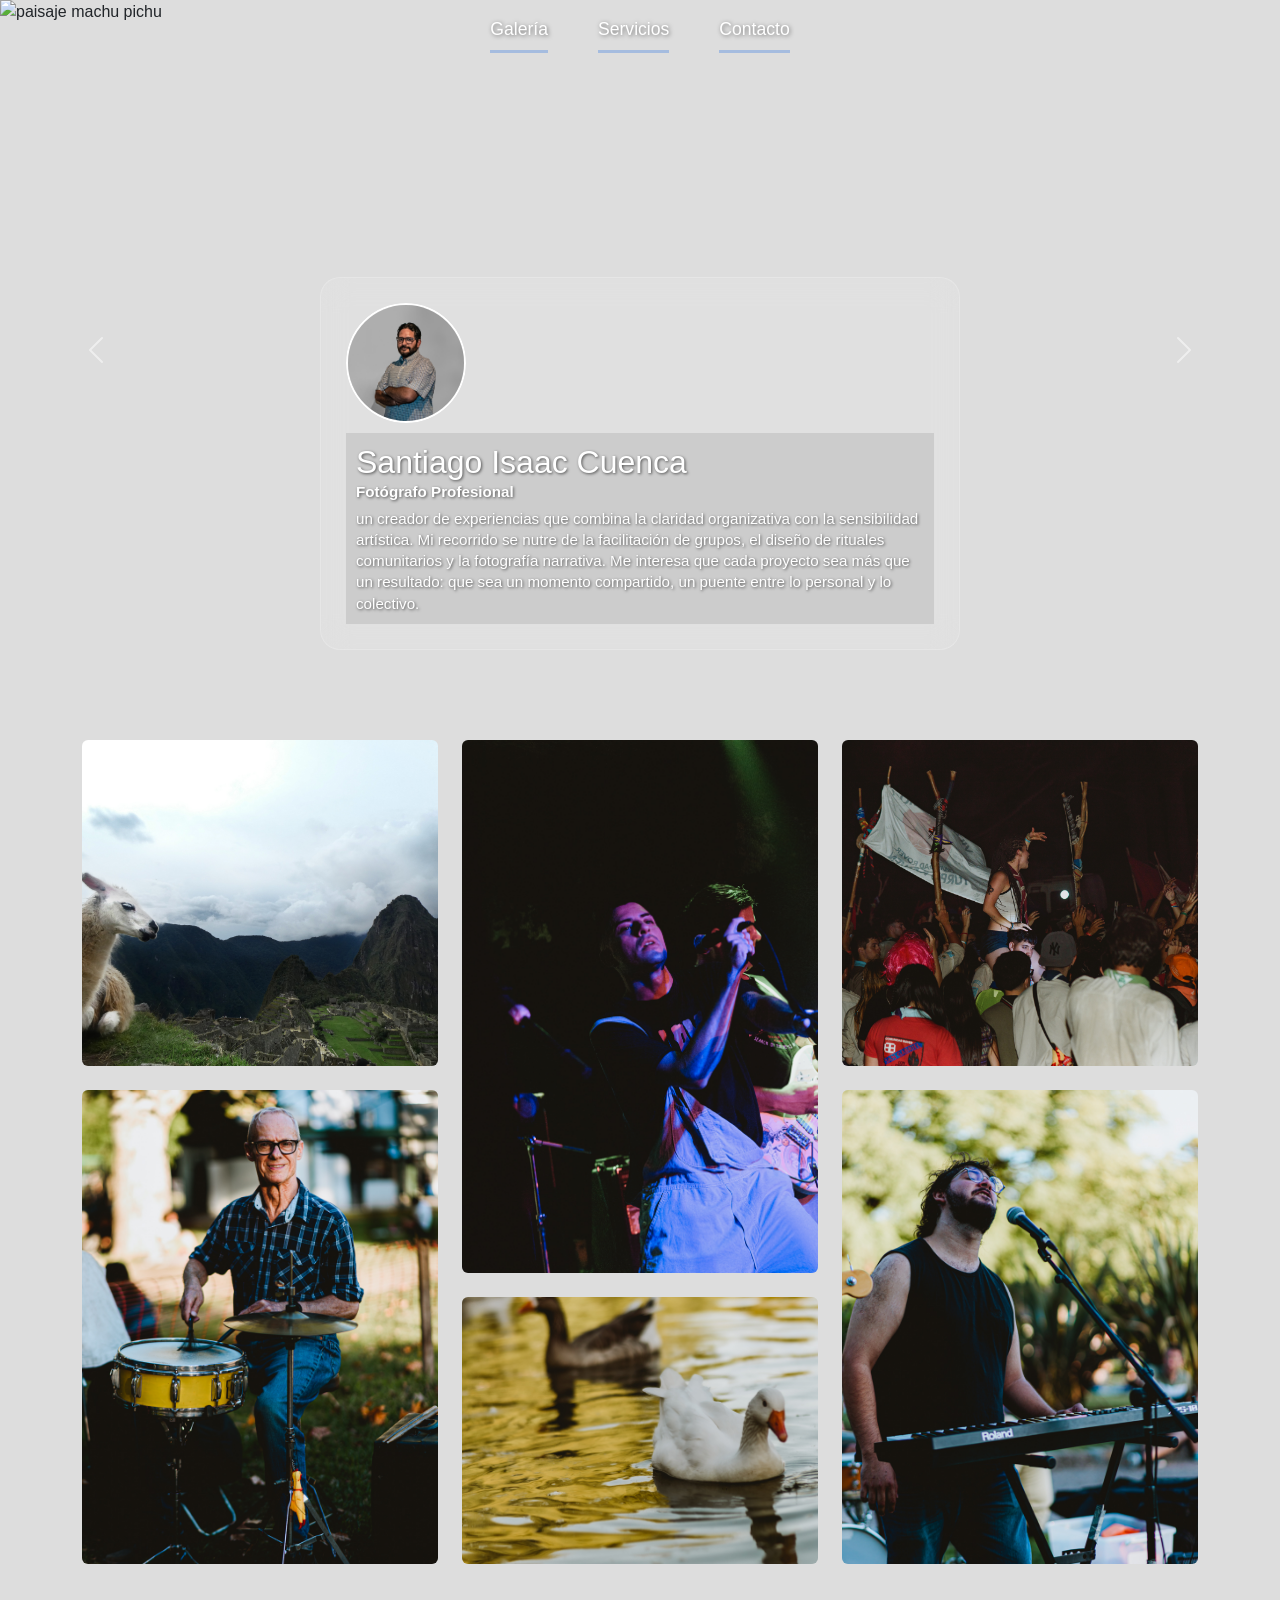
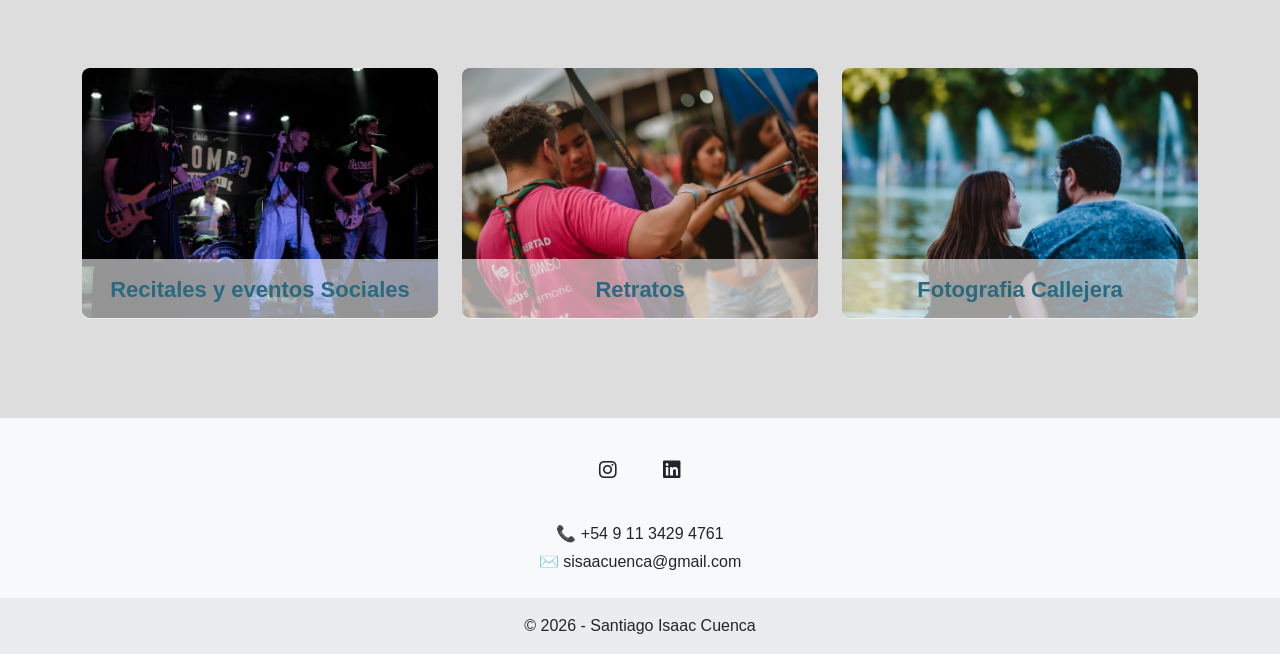
==== commit 68c9102f: "visuales" ====
--- a/index.html
+++ b/index.html
@@ -13,11 +13,6 @@
   <meta name="viewport" content="width=device-width, initial-scale=1.0">
 </head>
 <body>
-
-  <!-- NAVBAR -->
-  <header>
-    
-  </header>
 
   <!-- BANNER -->
    
@@ -76,28 +71,7 @@
   </div>
 </section>
   
-  <!-- PERFIL 
-  <section class="perfil" id="perfil">
-    <div class="perfil-container">
   
-  <div class="perfil-izq">
-    <div class="foto-perfil">
-      <img src="img/foto perfil.jpg" alt="foto de perfil">
-    </div>
-
-    
-  </div>
-
-  <div class="info">
-    <div class="info-box">
-      <h2>Santiago Isaac Cuenca</h2>
-      <p class="sub">Fotógrafo Profesional</p>
-      <p>un creador de experiencias que combina la claridad organizativa con la sensibilidad artística. Mi recorrido se nutre de la facilitación de grupos, el diseño de rituales comunitarios y la fotografía narrativa. Me interesa que cada proyecto sea más que un resultado: que sea un momento compartido, un puente entre lo personal y lo colectivo.</p>
-    </div>
-  </div>
-
-</div>
-  </section>-->
 
   <!-- GALERÍA -->
  <section class="galeria" id="galeria">
--- a/css/style.css
+++ b/css/style.css
@@ -9,21 +9,21 @@
 
 /* NAVBAR */
 .navbar {
-    position: absolute !important; /* Obliga a ignorar el flujo de Bootstrap */
+    position: absolute !important;
     top: 0 !important;
     left: 0 !important;
     width: 100% !important;
-    background-color: transparent !important; /* Mata cualquier bg-light o bg-dark */
+    background-color: transparent !important; 
     background-image: none !important;
     border: none !important;
     box-shadow: none !important;
-    z-index: 1050 !important; /* Por encima del z-index por defecto de Bootstrap */
+    z-index: 1050 !important; 
 }
 .navbar-nav {
     display: flex;
     flex-direction: row;
-    justify-content: center; /* Los agrupa al centro */
-    gap: 50px; /* Espacio exacto entre cada botón */
+    justify-content: center; 
+    gap: 50px;
     list-style: none;
     margin: 0;
     padding: 0;
@@ -39,17 +39,17 @@
     text-decoration: none;
     font-size: 1.1rem;
     font-weight: 500;
-    padding-bottom: 8px; /* Espacio entre texto y raya */
-    border-bottom: 3px solid #84a9e0a1; /* La raya azul para todos */
+    padding-bottom: 8px; 
+    border-bottom: 3px solid #84a9e0a1; 
     transition: 0.3s;
-    text-shadow: 1px 1px 4px rgba(0,0,0,0.5); /* Sombra suave para que se lea bien sobre fotos claras */
+    text-shadow: 1px 1px 4px rgba(0,0,0,0.5);
 }
 
 /* ===== BANNER / CAROUSEL ===== */
 
 .banner {
   width: 100%;
-  position: relative; /* <--- AGREGAR ESTO */
+  position: relative; 
   margin: 0;
   padding: 0;
 }
@@ -58,63 +58,57 @@
     z-index: 1;
 }
 .carousel-inner {
-    height: 700px; /* Ajustá este valor según qué tan alto quieras el banner */
+    height: 700px; 
     width: 100%;
 }
-/*
-.carousel,
-.carousel-inner,
-.carousel-item {
-  height: 400px; /* Podés subirlo a 500px si querés que luzca más la foto */
-
-*/
+
 .carousel-item img {
     width: 100% !important;
-    height: 500px !important; /* Debe coincidir con el alto de .carousel-inner */
-    object-fit: cover; /* Esta es la magia: recorta la foto para que llene el espacio sin estirarse */
-    object-position: center; /* Centra la imagen para que no se corte lo importante */
+    height: 700px;
+    object-fit: cover;
+    object-position: center;
 }
 .img-ajustada {
   width: 100%;
   height: 100%;
   object-fit: cover;
-  object-position: 50% 50%; /* ajustá este valor */
-}
-/* Ajuste opcional para que en móvil no quede un banner tan alto */
+  object-position: 50% 50%; 
+}
+
 @media (max-width: 768px) {
   .carousel,
   .carousel-inner,
   .carousel-item {
     height: 250px;
   }
+  .carousel-item img {
+    height: 600px !important;
+    object-fit: cover;
+    object-position: center;
+}
+  .carousel-inner {
+    height: 600px !important; 
+    width: 100%;
+}
 }
 /* PERFIL */
-/* Este es el nuevo contenedor que ahora es un overlay */
+
 .perfil-container-overlay {
-  position: absolute;
-  bottom: 80px; /* Separación del borde inferior de la foto */
-  left: 50%;
-  transform: translateX(-50%); /* Centrado horizontal perfecto */
-  
-  display: flex;
-  align-items: center;
-  gap: 20px;
-  
-  width: 90%;
-  max-width: 900px;
-  padding: 20px;
-  
-  /* Efecto translúcido pro para que se vea la foto de fondo */
-  background: rgba(238, 238, 238, 0.2); 
-  backdrop-filter: blur(15px); /* Desenfoque de fondo */
-  -webkit-backdrop-filter: blur(15px);
-  
-  border-radius: 15px;
-  border: 1px solid rgba(255, 255, 255, 0.3);
-  z-index: 10;
-}
-
-/* Ajuste de tu foto para que no se estire */
+    position: absolute; 
+    bottom: 50px;      
+    left: 50%;
+    transform: translateX(-50%);
+    z-index: 10;
+    
+    
+    background: rgba(255, 255, 255, 0.1); 
+    backdrop-filter: blur(15px);
+    border: 1px solid rgba(255, 255, 255, 0.2);
+    border-radius: 20px;
+    padding: 25px;
+}
+
+
 .foto-perfil img {
   width: 150px;
   height: 150px;
@@ -123,7 +117,7 @@
   border: 2px solid white;
 }
 
-/* Estilos de texto para que resalten sobre la imagen */
+
 .info-box h2 {
   margin: 0;
   color: rgb(0, 0, 0);
@@ -135,15 +129,22 @@
   font-weight: bold;
   margin-bottom: 5px;
 }
+.info-box h2, 
+.info-box .sub, 
+.info-box p {
+    color: white !important; 
+    text-shadow: 1px 1px 3px rgba(0,0,0,0.6);
+}
 
 .info-box p {
   color: rgb(26, 3, 3);
   margin: 0;
   font-size: 0.95rem;
   line-height: 1.4;
-}
-
-/* Ajuste para móviles: se pone uno debajo del otro */
+  background: transparent;
+}
+
+
 @media (max-width: 768px) {
   .perfil-container-overlay {
     flex-direction: column;
@@ -156,26 +157,23 @@
   }
 }
 
-/* 🔥 MODIFICADO */
+
 .foto-perfil {
   width: 120px;
   height: 120px;
   border-radius: 50%;
-  overflow: hidden; /* clave para el círculo */
-
+  overflow: hidden;
   display: flex;
   align-items: center;
   justify-content: center;
-  
-  /* Evita que el círculo se deforme al achicar la pantalla */
   flex-shrink: 0; 
 }
 
 /* --- RESPONSIVE: MÓVIL --- */
 @media (max-width: 768px) {
   .perfil-container {
-    flex-direction: column; /* De lado a lado -> Uno abajo del otro */
-    text-align: center;     /* Centra el texto en el celular */
+    flex-direction: column; 
+    text-align: center;    
   }
 
   .perfil-izq {
@@ -185,7 +183,7 @@
   }
   
   .foto-perfil {
-    margin: 0 auto 15px auto; /* Centra el círculo y le da espacio abajo */
+    margin: 0 auto 15px auto; 
   }
 }
 
@@ -232,7 +230,7 @@
   margin-bottom: 10px;
 }
 
-/* DISTRIBUCION EQUILIBRADA */
+
 .galeria .col-lg-4 img {
   flex: 1;
 }
@@ -248,7 +246,7 @@
   border: none;
 }
 
-/* IMÁGENES UNIFORMES */
+
 .card-img-top {
   height: 250px;
   object-fit: cover;
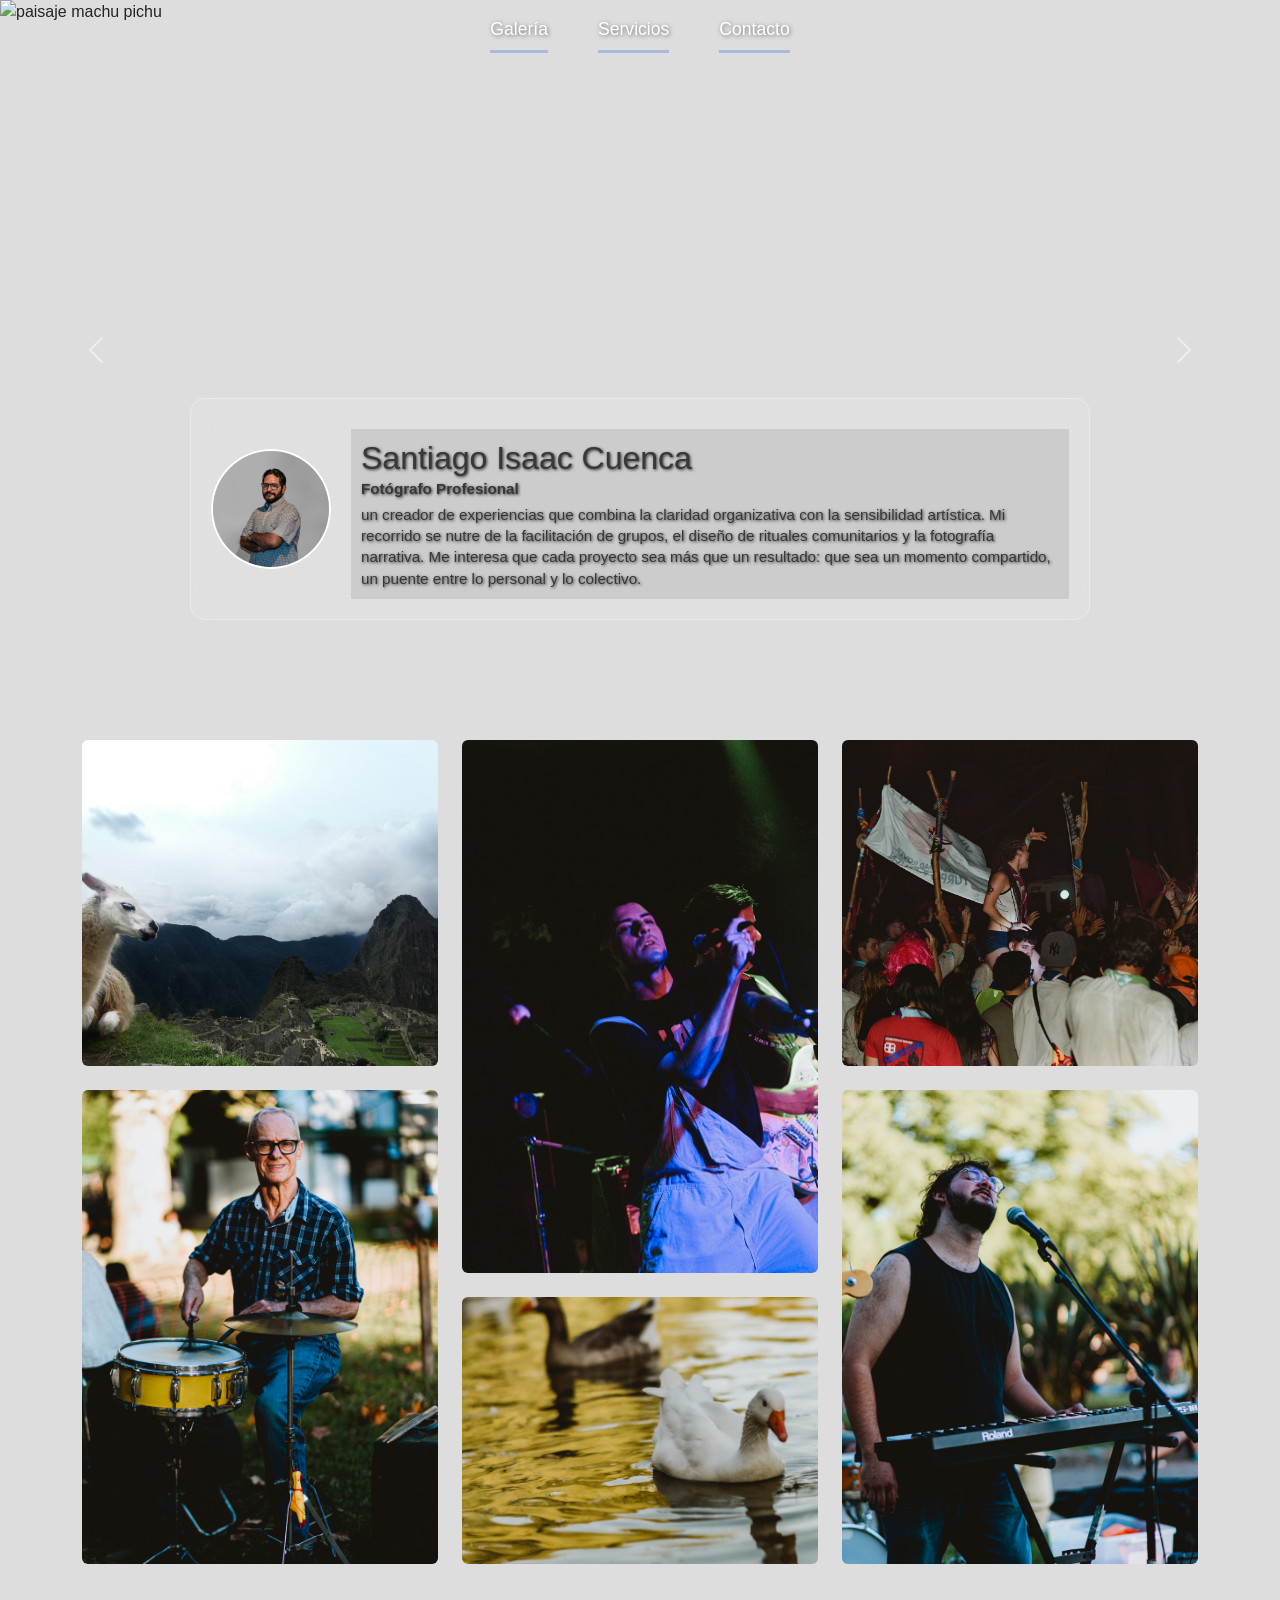
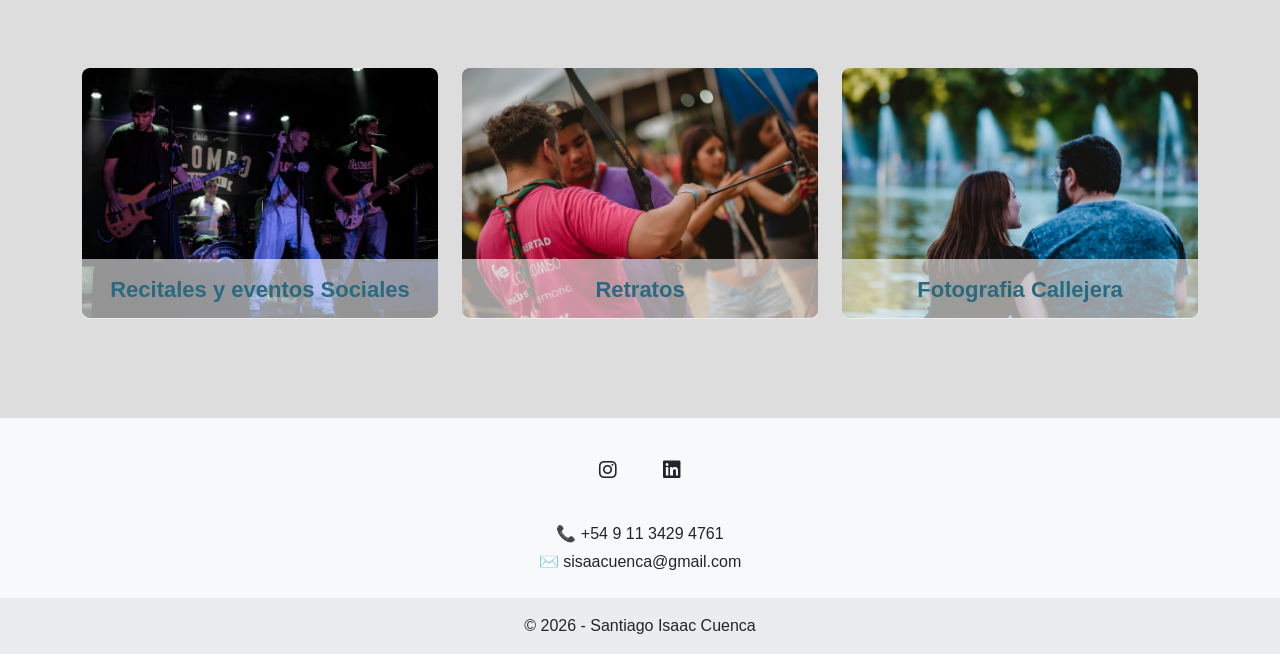
==== commit 7013312b: "corrigiendo perfil" ====
--- a/index.html
+++ b/index.html
@@ -9,7 +9,7 @@
   <link href="https://cdn.jsdelivr.net/npm/bootstrap@5.3.3/dist/css/bootstrap.min.css" rel="stylesheet">
   <script src="https://cdn.jsdelivr.net/npm/bootstrap@5.3.3/dist/js/bootstrap.bundle.min.js"></script>
   <link rel="stylesheet" href="https://cdnjs.cloudflare.com/ajax/libs/font-awesome/6.5.0/css/all.min.css">
-  <link rel="stylesheet" href="css/style.css">
+  <link rel="stylesheet" href="css/style.css?v?1.1">
   <meta name="viewport" content="width=device-width, initial-scale=1.0">
 </head>
 <body>
--- a/css/style.css
+++ b/css/style.css
@@ -94,18 +94,24 @@
 /* PERFIL */
 
 .perfil-container-overlay {
-    position: absolute; 
-    bottom: 50px;      
-    left: 50%;
-    transform: translateX(-50%);
-    z-index: 10;
-    
-    
-    background: rgba(255, 255, 255, 0.1); 
-    backdrop-filter: blur(15px);
-    border: 1px solid rgba(255, 255, 255, 0.2);
-    border-radius: 20px;
-    padding: 25px;
+  display: flex; 
+  flex-direction: row;
+  align-items: center; 
+  gap: 20px; 
+  
+  
+  position: absolute;
+  bottom: 80px; 
+  left: 50%;
+  transform: translateX(-50%);
+  width: 90%;
+  max-width: 900px;
+  padding: 20px;
+  background: rgba(238, 238, 238, 0.2); 
+  backdrop-filter: blur(15px);
+  border-radius: 15px;
+  border: 1px solid rgba(255, 255, 255, 0.3);
+  z-index: 10;
 }
 
 
@@ -132,8 +138,8 @@
 .info-box h2, 
 .info-box .sub, 
 .info-box p {
-    color: white !important; 
-    text-shadow: 1px 1px 3px rgba(0,0,0,0.6);
+    color: rgb(56, 56, 56) !important; 
+    text-shadow: 1px 1px 3px rgba(44, 44, 44, 0.952);
 }
 
 .info-box p {
@@ -144,16 +150,43 @@
   background: transparent;
 }
 
-
 @media (max-width: 768px) {
+  
+  
   .perfil-container-overlay {
-    flex-direction: column;
+    position: relative !important; 
+    bottom: 0 !important;
+    transform: none !important;
+    left: 0 !important;
+    width: 95% !important;
+    margin: 20px auto !important;
+    flex-direction: column !important; 
     text-align: center;
-    bottom: 10px;
-  }
-  .foto-perfil img {
-    width: 80px;
-    height: 80px;
+    background: rgba(255, 255, 255, 0.9) !important; 
+    backdrop-filter: none !important;
+  }
+
+ 
+  .foto-perfil {
+    width: 100px !important;
+    height: 100px !important;
+    margin-bottom: 10px;
+  }
+
+  
+  .carousel-inner, 
+  .carousel-item img {
+    height: 350px !important; 
+  }
+
+  
+  .navbar-nav {
+    gap: 15px !important;
+    padding: 10px 0;
+  }
+  
+  .nav-link {
+    font-size: 0.9rem !important;
   }
 }
 
